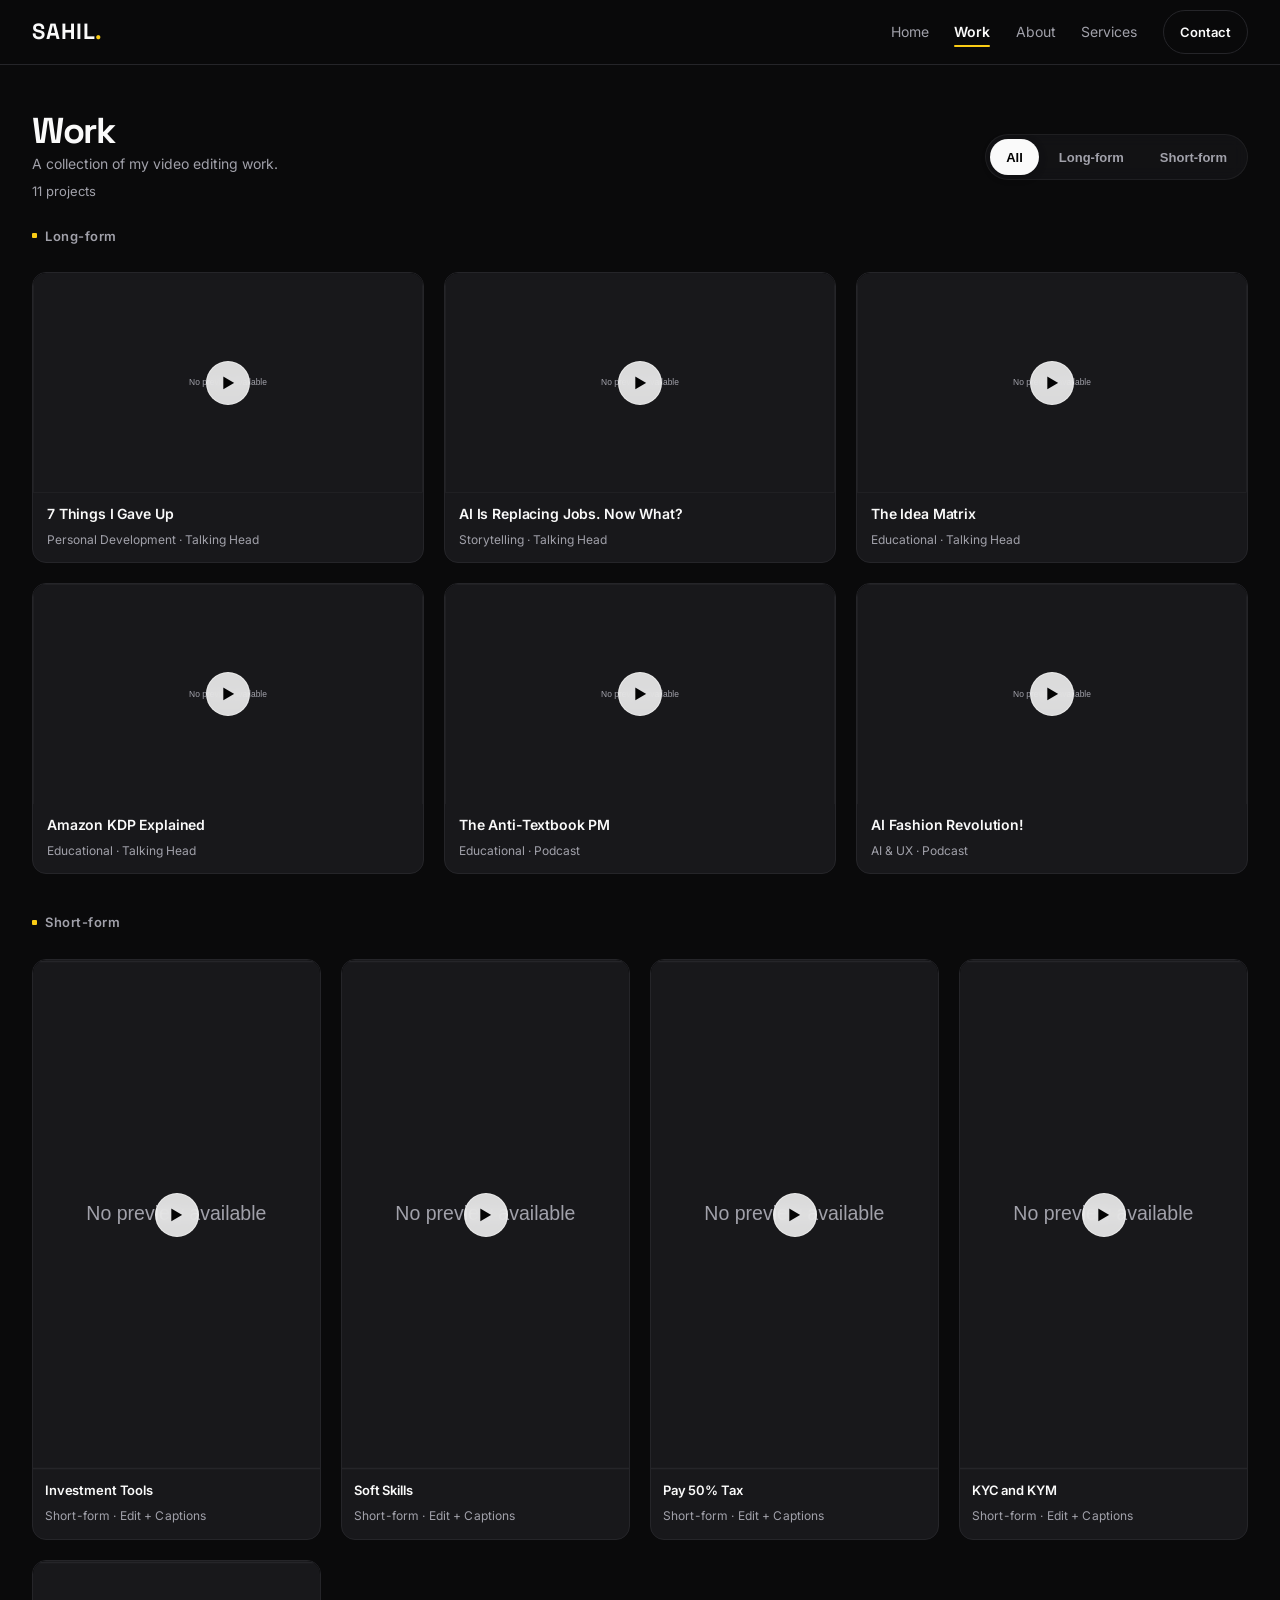
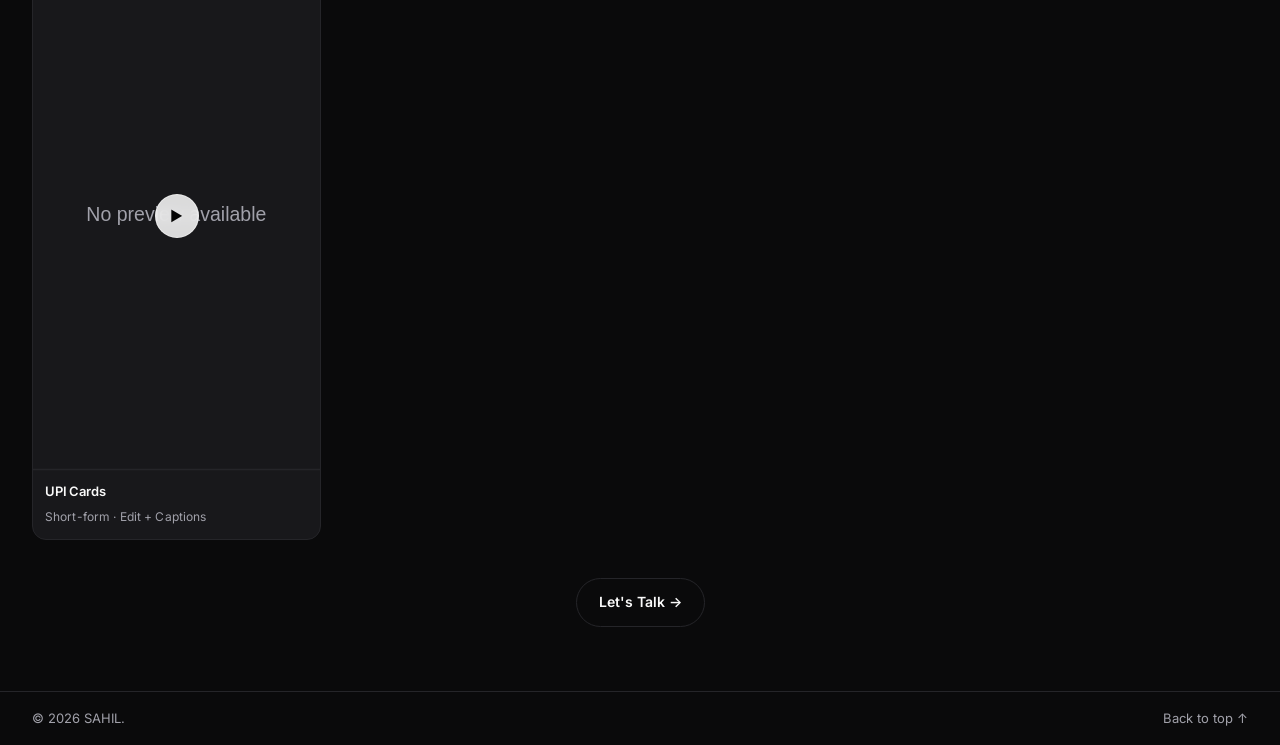
==== work.html @ b879dabd "Release portfolio V2" ====
<!DOCTYPE html>
<html lang="en">
<head>
  <meta charset="UTF-8" />
  <meta name="viewport" content="width=device-width, initial-scale=1.0" />
  <title id="pageTitle">Work — Sahil — Portfolio</title>
  <meta name="description" content="A collection of my video editing work.">
  <link href="https://fonts.googleapis.com/css2?family=Inter:wght@400;500;600;700&family=Space+Grotesk:wght@500;700&display=swap" rel="stylesheet">
  <link rel="stylesheet" href="style.css" />
  <!-- MOTION UPDATE v1 — DELETE THIS BLOCK TO REVERT (rollback-safe, optional).
       Removal: delete this block + the motion.js block before </body> + delete
       motion.css + motion.js. No other file was touched (style.css/script.js/
       config.js untouched). Disable without delete: <html data-motion="off">.
       Backup: _backups/motion-update-v1-2026-09-11-16-15-39/work.html -->
  <link rel="stylesheet" href="motion.css" />
  <script>try{document.documentElement.classList.add('motion-enabled')}catch(e){}</script>
  <!-- /MOTION UPDATE v1 -->
  <link rel="icon" href="data:image/svg+xml,%3Csvg xmlns='http://www.w3.org/2000/svg' viewBox='0 0 32 32'%3E%3Crect width='32' height='32' rx='8' fill='%23facc15'/%3E%3Ctext x='16' y='22' text-anchor='middle' font-family='sans-serif' font-weight='700' font-size='18' fill='%23000'%3ES%3C/text%3E%3C/svg%3E" />
</head>
<body>
  <div id="fileWarn" style="display:none;background:#facc15;color:#000;text-align:center;padding:10px 16px;font-size:13px;font-weight:600;position:sticky;top:0;z-index:60">
    ⚠️ Opened via file:// — YouTube embeds need HTTP. Run <code style="background:rgba(0,0,0,0.1);padding:2px 6px;border-radius:4px">python -m http.server 8000</code> and open <a href="http://localhost:8000/work.html" style="text-decoration:underline">http://localhost:8000/work.html</a>
  </div>
  <nav class="nav">
    <div class="container nav-inner">
      <a href="index.html" class="logo" id="logo">SAHIL<span>.</span></a>
      <div class="nav-links">
        <a href="index.html">Home</a>
        <a href="work.html" class="active" aria-current="page">Work</a>
        <a href="index.html#about">About</a>
        <a href="index.html#services">Services</a>
        <a href="index.html#contact" class="btn btn-sm btn-ghost">Contact</a>
      </div>
      <button class="menu-btn" id="menuBtn" aria-label="Menu">☰</button>
    </div>
    <div class="mobile-menu" id="mobileMenu">
      <a href="index.html">Home</a>
      <a href="work.html" class="active" aria-current="page">Work</a>
      <a href="index.html#about">About</a>
      <a href="index.html#services">Services</a>
      <a href="index.html#contact">Contact</a>
    </div>
  </nav>

  <main class="section container work-page" id="top">
    <div class="section-head">
      <div class="section-head-left">
        <h2>Work</h2>
        <p>A collection of my video editing work.</p>
        <p id="workCount" style="color:#a1a1aa;font-size:13px;margin-top:4px"></p>
      </div>
      <div class="work-tabs" role="tablist" aria-label="Filter projects">
        <button class="tab-btn wtab active" data-filter="all" role="tab" aria-selected="true" aria-pressed="true">All</button>
        <button class="tab-btn wtab" data-filter="long" role="tab" aria-selected="false" aria-pressed="false">Long-form</button>
        <button class="tab-btn wtab" data-filter="short" role="tab" aria-selected="false" aria-pressed="false">Short-form</button>
        <!-- V2.7: Ads/Other hidden — no projects in these buckets; empty pills hurt credibility. Re-add when real items exist. -->
      </div>
    </div>
    <div id="workSectionLong">
      <h3 class="work-subhead">Long-form</h3>
      <div class="grid grid-long" id="workGridLong"></div>
    </div>
    <div id="workSectionShort">
      <h3 class="work-subhead">Short-form</h3>
      <div class="grid grid-short" id="workGridShort"></div>
    </div>
    <div id="workEmpty" style="display:none;text-align:center;padding:40px;color:#a1a1aa"></div>
    <div class="work-cta">
      <a href="index.html#contact" class="btn btn-ghost">Let's Talk →</a>
    </div>
  </main>

  <footer class="footer">
    <div class="container footer-inner">
      <span id="footerText">© 2026 Sahil.</span>
      <span><a href="#top">Back to top ↑</a></span>
    </div>
  </footer>

  <div class="lightbox" id="lightbox" role="dialog" aria-modal="true" aria-label="Video player">
    <div class="lightbox-content" id="lightboxContent"></div>
  </div>

  <!-- Parser-blocking (no defer): grids must populate before first paint,
       otherwise the empty shell paints first and the late card insertion
       shifts the whole page (measured CLS 0.72). Order config→script kept. -->
  <script src="config.js"></script>
  <script>window.WORK_PAGE = true;</script>
  <script src="script.js"></script>
  <script src="telemetry.js" defer></script>
  <!-- MOTION UPDATE v1 — DELETE THIS BLOCK TO REVERT (rollback-safe, optional).
       Removal: delete this block + the <head> motion.css block + delete
       motion.css + motion.js. Restores base (backups in _backups/
       motion-update-v1-2026-09-11-16-15-39/). Disable: <html data-motion="off">. -->
  <script src="motion.js" defer></script>
  <!-- /MOTION UPDATE v1 -->
</body>
</html>
---- style.css ----
:root{
  --bg:#0a0a0b;
  --bg-alt:#111113;
  --bg-dark:#0f0f10;
  --card:#18181b;
  --border:#252529;
  --text:#fafafa;
  --muted:#a1a1aa;
  --accent:#facc15;
  --accent-2:#eab308;
  --radius:16px;
  --container-max:1400px;
  --page-padding:clamp(16px, 3vw, 32px);
  --section-gap:clamp(28px, 5vw, 56px);
  --grid-gap:clamp(12px, 1.8vw, 18px);
  /* V3 type tokens (presentation roles only — values reference existing scale, no visual change yet) */
  --text-display:clamp(30px, 5vw, 56px);
  --text-h2:clamp(28px, 3.8vw, 36px);
  --text-h3:16px;
  --text-body:15px;
  --text-small:14px;
  --text-meta:12.5px;
  --text-micro:11px;
  --text-eyebrow:12px;
  /* P1 spacing tokens — XS8/SM12/MD16/LG24/XL32/2XL48/3XL64 scale.
     Page/section rhythm, hero stack, work groups, card internals, form, footer.
     Container/section clamps untouched (architecture kept). */
  --space-xs:8px;
  --space-sm:12px;
  --space-md:16px;
  --space-lg:24px;
  --space-xl:32px;
  --space-2xl:48px;
  --space-3xl:64px;
}
*{margin:0;padding:0;box-sizing:border-box}
* {min-width:0}
html{scroll-behavior:smooth;scroll-padding-top:72px;overflow-x:hidden;overflow-x:clip}
@media (prefers-reduced-motion: reduce){
  html{scroll-behavior:auto}
  *, *::before, *::after{transition:none !important;animation:none !important}
}
body{
  font-family:'Inter',system-ui,sans-serif;
  background:var(--bg);
  color:var(--text);
  line-height:1.6;
  -webkit-font-smoothing:antialiased;
  overflow-x:hidden;
  overflow-x:clip;
  max-width:100vw;
}
a{color:inherit;text-decoration:none}
img{display:block;max-width:100%;height:auto}
.container{
  width:min(100%, var(--container-max));
  margin-inline:auto;
  padding-inline:var(--page-padding);
}

/* NAV */
.nav{position:sticky;top:0;z-index:50;background:rgba(10,10,11,.85);backdrop-filter:blur(12px);border-bottom:1px solid var(--border)}
.nav-inner{display:flex;align-items:center;justify-content:space-between;height:64px;gap:16px}
.logo{font-family:'Space Grotesk',sans-serif;font-weight:700;font-size:22px;letter-spacing:.04em;flex-shrink:0}
.logo span{color:var(--accent)}
.nav-links{display:flex;align-items:center;gap:clamp(14px, 2vw, 28px);font-size:14px;flex-wrap:wrap}
.nav-links a{color:var(--muted);transition:color .2s ease;white-space:nowrap}
.nav-links a:hover{color:var(--text)}
.nav-links a.active,.nav-links a[aria-current="page"],.mobile-menu a.active,.mobile-menu a[aria-current="page"]{color:var(--text);font-weight:600}
.menu-btn{display:none;background:none;border:none;color:var(--text);font-size:22px;cursor:pointer;padding:10px;line-height:1;min-width:44px;min-height:44px}
.mobile-menu{display:none;flex-direction:column;padding:12px var(--page-padding) 16px;gap:12px;border-top:1px solid var(--border);background:rgba(10,10,11,.98)}
.mobile-menu.open{display:flex}
.mobile-menu a{color:var(--muted);font-size:15px;padding:6px 0}

/* BUTTONS */
.btn{display:inline-flex;align-items:center;justify-content:center;background:var(--accent);color:#000;font-weight:600;padding:12px 22px;border-radius:999px;font-size:14px;border:none;cursor:pointer;transition:transform .18s, background .18s;white-space:nowrap;max-width:100%}
.btn:hover{background:var(--accent-2);transform:translateY(-1px)}
.btn:active{transform:translateY(0)}
.btn-ghost{background:transparent;color:var(--text);border:1px solid var(--border)}
.btn-ghost:hover{background:var(--card);color:var(--text)}
.btn-sm{padding:8px 16px;font-size:13px}
.btn-full{width:100%}

/* HERO — uses container via header.hero + inner gap */
.hero{
  display:grid;
  grid-template-columns:1.1fr .9fr;
  gap:clamp(24px, 4vw, 48px);
  padding-top:clamp(24px, 4vw, 44px);
  padding-bottom:clamp(20px, 3vw, 36px);
  align-items:center;
}
.hero h1{font-family:'Space Grotesk',sans-serif;font-size:clamp(30px, 5vw, 56px);line-height:.92;letter-spacing:-.04em;margin:14px 0;overflow-wrap:break-word}
.hero h1 span{color:var(--accent)}
.hero-desc{color:var(--muted);max-width:520px;margin-bottom:20px;font-size:clamp(14px, 1.6vw, 16px);line-height:1.6;overflow-wrap:break-word}
.hero-cta{display:flex;gap:12px;margin-bottom:24px;flex-wrap:wrap}
.hero-cta .btn{flex:0 1 auto}
.stats{display:flex;gap:clamp(16px, 3vw, 32px);border-top:1px solid var(--border);padding-top:18px;flex-wrap:wrap}
.stats strong{display:block;font-size:clamp(18px, 2.5vw, 22px);font-family:'Space Grotesk',sans-serif}
.stats span{font-size:11px;color:var(--muted);letter-spacing:.06em;text-transform:none}
.hero-card{position:relative;border-radius:20px;overflow:hidden;background:var(--card);border:1px solid var(--border);aspect-ratio:16/10;cursor:pointer;transition:border-color .2s;min-width:0}
.hero-card:hover{border-color:#2e2e32}
.hero-card img{width:100%;height:100%;object-fit:cover;display:block}
.play-btn{position:absolute;inset:0;margin:auto;width:44px;height:44px;border-radius:50%;background:var(--accent);border:none;font-size:15px;cursor:pointer;display:grid;place-items:center;transition:transform .15s ease;flex-shrink:0}
.play-btn:hover{transform:scale(1.06)}
.hero-card-label{position:absolute;bottom:12px;left:12px;right:auto;display:inline-flex;align-items:center;width:fit-content;max-width:calc(100% - 24px);background:rgba(0,0,0,.72);backdrop-filter:blur(6px);padding:6px 12px;border-radius:999px;font-size:12px;font-weight:500;white-space:nowrap;overflow:hidden;text-overflow:ellipsis;border:1px solid rgba(255,255,255,0.08)}
.hero-card-label span{overflow:hidden;text-overflow:ellipsis;white-space:nowrap;display:block;min-width:0}

/* SECTIONS — all use .container inside for consistent padding */
.section{padding-block:var(--section-gap)}
.section-alt{background:var(--bg-alt);border-top:1px solid var(--border);border-bottom:1px solid var(--border)}
.section-dark{background:var(--bg-dark);border-top:1px solid var(--border)}

/* WORK — Selected Work header: balanced left heading / right filter */
.section-head{display:flex;align-items:flex-end;justify-content:space-between;flex-wrap:wrap;gap:16px 24px;margin-bottom:28px}
.section-head-left{display:flex;flex-direction:column;gap:6px;min-width:0}
.section-head h2{font-family:'Space Grotesk',sans-serif;font-size:clamp(28px,3.8vw,36px);letter-spacing:-.04em;line-height:.95;overflow-wrap:break-word}
.section-head p{color:var(--muted);font-size:14px;line-height:1.5;max-width:520px;margin:0}
.work-tabs{display:inline-flex;align-items:center;gap:4px;background:rgba(24,24,27,.9);border:1px solid var(--border);padding:4px;border-radius:999px;flex-wrap:wrap;max-width:100%;backdrop-filter:blur(8px)}
.tab-btn{padding:9px 16px;border-radius:999px;border:none;background:transparent;color:var(--muted);font-size:13px;font-weight:600;letter-spacing:.01em;cursor:pointer;transition:background 220ms cubic-bezier(0.16,1,0.3,1), color 220ms, transform 220ms;white-space:nowrap;flex:0 0 auto;line-height:1}
.tab-btn.active{background:var(--text);color:#000;box-shadow:0 2px 10px rgba(0,0,0,.2)}
.tab-btn:hover:not(.active){color:var(--text);background:rgba(255,255,255,.06)}
.tab-btn:active{transform:scale(.98)}

/* GRID — refined rhythm: 2-col desktop for editorial breathing room */
.grid{display:grid;gap:20px;align-items:start;width:100%}
.grid-long{grid-template-columns:repeat(1, minmax(0,1fr))}
.grid-short{grid-template-columns:repeat(2, minmax(0,1fr));gap:14px}
@media(min-width:640px){
  .grid-long{grid-template-columns:repeat(2, minmax(0,1fr))}
  .grid-short{grid-template-columns:repeat(3, minmax(0,1fr))}
}
@media(min-width:1024px){
  .grid-long{grid-template-columns:repeat(2, minmax(0,1fr));gap:24px}
  .grid-short{grid-template-columns:repeat(4, minmax(0,1fr));gap:16px}
}
@media(min-width:1440px){
  .grid-long{gap:28px}
}
.grid-long .card-media{aspect-ratio:16/9}
.grid-short .card-media{aspect-ratio:9/16}
/* WORK PAGE — format sections: each format keeps its native ratio */
.work-subhead{font-size:13px;font-weight:700;letter-spacing:.14em;color:var(--muted);margin:30px 0 14px}
.work-subhead:first-of-type{margin-top:22px}
#workGridShort{grid-template-columns:repeat(2, minmax(0,1fr))}
@media(min-width:640px){
  #workGridShort{grid-template-columns:repeat(3, minmax(0,1fr))}
}
@media(min-width:1024px){
  #workGridShort{grid-template-columns:repeat(3, minmax(0,1fr));gap:20px}
}
.grid-short .card-body{padding:12px;gap:6px}
.grid-short .card-body h3{font-size:13px;line-height:1.3;min-height:unset;-webkit-line-clamp:2}
.grid-short .card-body p{font-size:11px}
.card-media{position:relative;overflow:hidden;background:#000;flex-shrink:0;aspect-ratio:16/9}
.preview-iframe{position:absolute;inset:0;width:100%;height:100%;border:none;display:block;background:#000;opacity:0;pointer-events:none;transition:opacity 220ms}
.card-media.preview-active .preview-iframe{opacity:1;pointer-events:auto}
.card-media.preview-active img{opacity:0}
@media (prefers-reduced-motion: reduce){
  .preview-iframe{transition:none}
}
/* CARD — lean, premium, strict thumbnail */
.card{background:var(--card);border:1px solid var(--border);border-radius:14px;overflow:hidden;cursor:pointer;transition:transform 220ms cubic-bezier(0.16,1,0.3,1), border-color 220ms, box-shadow 220ms;display:flex;flex-direction:column;min-width:0;width:100%}
.card:hover{transform:translateY(-4px);border-color:#2e2e32;box-shadow:0 16px 40px rgba(0,0,0,.32);will-change:transform}
.card:focus-visible{outline:2px solid var(--accent);outline-offset:2px}
.card-media img{width:100%;height:100%;object-fit:cover;aspect-ratio:16/9;transition:transform 380ms cubic-bezier(0.16,1,0.3,1), opacity 200ms;display:block;background:#0f0f10}
.card:hover .card-media img{transform:scale(1.03)}
.card:active{transform:translateY(-1px)}
/* CATEGORY BADGE — single system (P2.4 natural: stored Title Case verbatim, never capitalize free text — acronym-safe) */
.badge{position:absolute;top:12px;left:12px;display:inline-flex;align-items:center;height:22px;padding:0 10px;background:rgba(0,0,0,.68);backdrop-filter:blur(8px);-webkit-backdrop-filter:blur(8px);border-radius:999px;font-size:10px;letter-spacing:.09em;text-transform:none;font-weight:700;line-height:1;max-width:68%;white-space:nowrap;overflow:hidden;text-overflow:ellipsis;border:1px solid rgba(255,255,255,.08);color:#fff}
/* P0 badge redundancy: Short badge duplicates SHORT-FORM section/tabs — hide in short grids only; keep Talking Head (category adds scan value) */
.grid-short .badge,#workGridShort .badge{display:none}
/* PLAY BUTTON — P0 minimal: 44px, centered, subtle hover scale only, no glow */
.play-badge{position:absolute;inset:0;margin:auto;width:44px;height:44px;background:rgba(255,255,255,.92);color:#000;border-radius:50%;display:grid;place-items:center;font-size:14px;opacity:0;transform:scale(1);transition:transform .15s ease, opacity .15s ease;pointer-events:none;backdrop-filter:blur(6px);-webkit-backdrop-filter:blur(6px);border:1px solid rgba(255,255,255,.9)}
.card:hover .play-badge{transform:scale(1.06)}
.card[data-youtube-id] .play-badge,.card[data-youtube-url] .play-badge{opacity:1}
.card[data-youtube-id]:hover .play-badge,.card[data-youtube-url]:hover .play-badge{transform:scale(1.06)}
/* CARD BODY — compact, intentional, unified */
.card-body{padding:16px;flex:0 0 auto;display:flex;flex-direction:column;gap:8px;min-width:0}
.card-body h3{font-size:14.5px;font-weight:600;line-height:1.3;margin:0;display:-webkit-box;-webkit-line-clamp:2;-webkit-box-orient:vertical;overflow:hidden;min-height:unset;overflow-wrap:break-word;letter-spacing:-.01em}
.card-body p{font-size:12.5px;color:var(--muted);white-space:nowrap;overflow:hidden;text-overflow:ellipsis;line-height:1.4;letter-spacing:.01em;margin:0}

/* ABOUT */
.about-grid{display:grid;grid-template-columns:minmax(0, 420px) 1fr;gap:clamp(24px, 4vw, 48px);align-items:center}
.about-img{border-radius:20px;overflow:hidden;border:1px solid var(--border);aspect-ratio:4/5;background:#000;min-width:0}
.about-img img{width:100%;height:100%;object-fit:cover;display:block}
.about-text h2{font-family:'Space Grotesk',sans-serif;font-size:clamp(26px, 3.5vw, 36px);line-height:1.05;letter-spacing:-.03em;margin:12px 0 14px;overflow-wrap:break-word}
.about-text p{color:var(--muted);margin-bottom:12px;font-size:15px;overflow-wrap:break-word}
.checklist{list-style:none;display:flex;flex-direction:column;gap:8px;margin:14px 0;font-size:14px}
.checklist li{color:var(--text);overflow-wrap:break-word}
.tools{display:flex;flex-wrap:wrap;gap:8px;margin-top:16px}
.tools span{background:var(--card);border:1px solid var(--border);padding:6px 12px;border-radius:999px;font-size:12px;color:var(--muted);white-space:nowrap}

/* SERVICES */
.services-grid{display:grid;grid-template-columns:repeat(auto-fit, minmax(min(100%, 300px), 1fr));gap:var(--grid-gap);margin-top:20px}
.service-card{background:var(--card);border:1px solid var(--border);border-radius:var(--radius);padding:clamp(18px, 2.5vw, 22px);display:flex;flex-direction:column;transition:border-color .2s, transform .2s;min-width:0}
.service-card:hover{border-color:#2e2e32;transform:translateY(-2px)}
.service-card .icon{font-size:26px;margin-bottom:10px;line-height:1;color:var(--text)}
.service-card .icon svg{width:24px;height:24px;display:block;stroke:currentColor;fill:none;stroke-width:1.5;stroke-linecap:round;stroke-linejoin:round}
.contact-links a{display:inline-flex;align-items:center;gap:8px}
.contact-links a svg{width:16px;height:16px;stroke:currentColor;fill:none;stroke-width:1.5;flex-shrink:0}
.service-card h3{font-size:16px;margin-bottom:6px;overflow-wrap:break-word}
.service-card p{color:var(--muted);font-size:14px;margin-bottom:12px;flex:1;overflow-wrap:break-word}
.price{font-size:13px;font-weight:600;color:var(--accent)}

/* CONTACT */
.contact-grid{display:grid;grid-template-columns:1fr 1fr;gap:clamp(24px, 4vw, 48px);align-items:start}
.contact-grid h2{font-family:'Space Grotesk',sans-serif;font-size:clamp(28px, 4vw, 42px);line-height:.9;letter-spacing:-.04em;margin-bottom:12px;overflow-wrap:break-word}
.contact-grid p{color:var(--muted);font-size:15px;overflow-wrap:break-word}
.contact-links{margin-top:18px;display:flex;flex-direction:column;gap:10px}
.contact-links a{color:var(--text);text-decoration:underline;text-underline-offset:4px;text-decoration-color:var(--border);word-break:break-all;overflow-wrap:break-word}
.contact-form{background:var(--card);border:1px solid var(--border);border-radius:var(--radius);padding:clamp(16px, 2.5vw, 20px);display:flex;flex-direction:column;gap:12px;min-width:0;width:100%}
.contact-form input,.contact-form select,.contact-form textarea{background:var(--bg);border:1px solid var(--border);color:var(--text);padding:12px 14px;border-radius:10px;font-family:inherit;font-size:14px;outline:none;width:100%;max-width:100%;min-width:0}
.contact-form input:focus,.contact-form select:focus,.contact-form textarea:focus{border-color:var(--accent)}
.form-note{font-size:13px;color:var(--accent);min-height:18px;word-break:break-word}

/* FOOTER */
.footer{border-top:1px solid var(--border);padding:18px 0;color:var(--muted);font-size:13px}
.footer-inner{display:flex;justify-content:space-between;gap:12px;flex-wrap:wrap;align-items:center}
.footer-inner span{overflow-wrap:break-word}

/* LIGHTBOX — cinematic, responsive, no overflow */
.lightbox{position:fixed;inset:0;background:rgba(0,0,0,.88);backdrop-filter:blur(12px);display:none;align-items:center;justify-content:center;z-index:100;padding:var(--page-padding);opacity:0;transition:opacity 200ms ease}
.lightbox.open{display:flex;opacity:1;animation:lightboxFade 220ms ease}
@keyframes lightboxFade{from{opacity:0}to{opacity:1}}
.lightbox-content{width:min(960px, calc(100vw - 2*var(--page-padding)));aspect-ratio:16/9;background:#000;border-radius:16px;overflow:hidden;position:relative;display:flex;align-items:center;justify-content:center;max-height:min(85vh, 720px);max-width:100%;transform:scale(0.96);opacity:0;transition:transform 280ms cubic-bezier(0.16,1,0.3,1), opacity 220ms ease;box-shadow:0 24px 64px rgba(0,0,0,0.6), 0 0 0 1px rgba(255,255,255,0.06)}
.lightbox.open .lightbox-content{transform:scale(1);opacity:1}
.lightbox-content.short{aspect-ratio:9/16;max-width:min(380px, calc(100vw - 2*var(--page-padding)));width:min(380px, 90vw);max-height:85vh}
.lightbox-content.short iframe,.lightbox-content.short img{object-fit:cover}
.lightbox-content iframe,.lightbox-content img{width:100%;height:100%;border:none;object-fit:contain;display:block}
.lightbox-close{position:absolute;top:12px;right:12px;width:44px;height:44px;border-radius:50%;background:rgba(255,255,255,.12);border:1px solid rgba(255,255,255,.2);color:#fff;font-size:18px;cursor:pointer;z-index:2;display:grid;place-items:center;flex-shrink:0;transition:background 150ms, transform 150ms}
.lightbox-close:hover{background:rgba(255,255,255,.2);transform:scale(1.05)}
.lightbox-close:active{transform:scale(0.95)}

/* RESPONSIVE — minimal, fluid-first */
@media(max-width:1024px){
  .about-grid{grid-template-columns:360px 1fr;gap:32px}
}
@media(max-width:900px){
  .hero-card-label{font-size:11px;padding:5px 10px}
}
@media(max-width:768px){
  .hero{grid-template-columns:1fr;gap:24px;padding-top:20px;padding-bottom:20px}
  .hero-text{order:1}
  .hero-media{order:2}
  .hero h1{font-size:clamp(30px, 8vw, 38px)}
  .stats{gap:20px}
  .about-grid{grid-template-columns:1fr;gap:24px}
  .about-grid>*{min-width:0;max-width:none;grid-column:auto}
  .about-img{aspect-ratio:16/10;max-height:380px;width:100%;max-width:none;min-width:0}
  .about-text{width:100%;max-width:none;min-width:0}
  .contact-grid{grid-template-columns:1fr}
  .services-grid{grid-template-columns:1fr}
}
@media(max-width:640px){
  .nav-links{display:none}
  .menu-btn{display:block}
  .hero-cta{flex-direction:column;align-items:stretch}
  .hero-cta .btn{width:100%;justify-content:center}
}
@media(max-width:480px){
  .hero h1{font-size:28px}
  .hero-desc{font-size:14px}
  .stats{flex-direction:column;gap:12px}
  .stats div{display:flex;gap:10px;align-items:center}
  .stats strong{font-size:18px}
  .card-body h3{font-size:14px;min-height:auto}
  .contact-grid h2{font-size:28px}
  .lightbox{padding:12px}
  .lightbox-close{top:8px;right:8px;width:44px;height:44px;font-size:16px}
  .tab-btn{padding:8px 14px;font-size:12px}
  .section-head{flex-direction:column;align-items:flex-start}
}

/* Reduced motion — respect user preference */
@media (prefers-reduced-motion: reduce){
  .lightbox, .lightbox-content, .card, .card-media img, .play-badge, .btn{transition:none !important;animation:none !important}
}
@media (prefers-reduced-motion: no-preference){
  .card{animation:fadeIn .4s ease-out}
  @keyframes fadeIn{from{opacity:0;transform:translateY(8px)}to{opacity:1;transform:translateY(0)}}
}

/* P1 visual-refinement (Work page + header) — rhythm, cards, filters.
   Overrides only; no data-model, copy, ratio, or layout re-architecture. */
/* 1+2. Work header composition + vertical rhythm (section >> card spacing) */
.work-page{padding-top:clamp(40px, 5vw, 72px)}
.work-page .section-head{margin-bottom:clamp(32px, 4vw, 52px);gap:12px 24px}
.work-page .section-head-left{gap:4px}
#workCount{margin-top:2px}
#workSectionShort{margin-top:clamp(40px, 4.5vw, 56px)}
.work-subhead{margin:0 0 20px}
.work-subhead:first-of-type{margin-top:0}
.work-cta{margin-top:clamp(48px, 6vw, 72px);text-align:center}
/* 3. Cards: thumbnail-dominant, subtle hover, premium play (no glow) */
.card-body{padding:12px 14px;gap:4px}
.card:hover{transform:translateY(-3px)}
.card:hover .card-media img{transform:scale(1.025)}
.play-badge{width:44px;height:44px;font-size:14px}
.card[data-youtube-id]:hover .play-badge,.card[data-youtube-url]:hover .play-badge{transform:scale(1.06)}
.tab-btn:focus-visible{outline:2px solid var(--accent);outline-offset:2px}
/* V3 focus language — same yellow ring everywhere, no layout change */
.nav-links a:focus-visible,.mobile-menu a:focus-visible,.btn:focus-visible,.menu-btn:focus-visible,.play-btn:focus-visible,.contact-form input:focus-visible,.contact-form select:focus-visible,.contact-form textarea:focus-visible,.footer a:focus-visible,.lightbox-close:focus-visible{outline:2px solid var(--accent);outline-offset:2px}
.contact-form label{display:block;font-size:12px;font-weight:600;letter-spacing:.04em;color:var(--muted);margin-bottom:-6px}
.form-error{font-size:12.5px;color:#f87171;min-height:16px;margin:0}
.contact-form input[aria-invalid="true"],.contact-form select[aria-invalid="true"],.contact-form textarea[aria-invalid="true"]{border-color:#f87171}
/* 4+5. Shorts: native 9:16 kept; tighter metadata so page doesn't bloat */
.grid-short .card-body{padding:10px 12px;gap:3px}
/* 4. Filters usable on 390px: single-row scrollable pills, no page overflow */
@media(max-width:640px){
  .work-tabs{flex-wrap:nowrap;overflow-x:auto;max-width:100%;scrollbar-width:none;-webkit-overflow-scrolling:touch}
  .work-tabs::-webkit-scrollbar{display:none}
  .work-page .section-head{flex-direction:column;align-items:stretch}
  .work-page .work-tabs{align-self:flex-start;max-width:100%}
}
@media(max-width:480px){
  .play-badge{width:44px;height:44px;font-size:14px}
}

/* P2.1–P2.3 visual-language pass — header lock, intro/filter hierarchy, casing.
   Presentation layer only; no copy, data-model, ratio, or player changes. */
/* P2.1 header lock: Contact button keeps black text on yellow (beats .nav-links a) */
.nav-links a.btn{color:#000}
.nav-links a.btn:hover{color:#000}
/* P2.2 intro/filter hierarchy: title/sub/count left, filters vertically centered right */
.work-page .section-head{align-items:center}
/* P2.2 stacked mobile keeps left-aligned stretch (overrides center above at ≤640px) */
@media(max-width:640px){
  .work-page .section-head{align-items:stretch}
}
/* P2.4 case/text presentation (CSS only, stored values untouched):
   All presentation defaults natural (none) — stored Title Case renders verbatim;
   never capitalize free text (acronym-safe: AI/YouTube/KDP/DaVinci);
   explicit Uppercase still available via JS resolveTextCase + editor dropdowns.
   Badges (Talking Head/Short), subheads (Long-form/Short-form), eyebrows (About Me),
   stats, nav/buttons/filters/footer/metadata stay natural */
.eyebrow{text-transform:none}
.work-subhead{text-transform:none}
/* P2.4 explicit natural guard — casing only, no layout/typography changes */
.nav-links a,.mobile-menu a,.btn,.tab-btn,.footer,.footer a,.hero-card-label,.card-body p{text-transform:none}
/* P2.2 tappable pills: 36px target without visual bloat; focus ring kept above */
.tab-btn{min-height:36px;display:inline-flex;align-items:center;justify-content:center}

/* P2.4 Typography System — one deliberate hierarchy (presentation only).
   Hero H1 remains strongest. All section H2 share one definition.
   Eyebrow defined once (small/tracked/secondary). Stored values untouched;
   casing stays natural via .eyebrow/.work-subhead none + JS resolver. */
.hero h1{font-weight:700}
.section-head h2,
.about-text h2,
#servicesTitle,
.contact-grid h2,
.work-page .section-head h2{font-family:'Space Grotesk',sans-serif;font-weight:700;font-size:clamp(28px,3.8vw,36px);line-height:1;letter-spacing:-.04em;color:var(--text);overflow-wrap:break-word}
.section-head h2{margin:0}
.about-text h2{margin:0 0 14px}
#servicesTitle{margin:0 0 6px}
.contact-grid h2{margin:0 0 12px}
.eyebrow{font-family:'Inter',system-ui,sans-serif;font-size:12px;font-weight:700;letter-spacing:.14em;line-height:1.4;color:var(--muted);margin:0 0 10px;text-transform:none}
#heroTagline{margin:0 0 10px}
.about-text .eyebrow{margin:0 0 10px}
@media(max-width:480px){
  .section-head h2,.about-text h2,#servicesTitle,.contact-grid h2{font-size:28px;line-height:1.05}
}

/* P1 TYPOGRAPHY + SPACING SYSTEM (CSS-first, tokens, hierarchy-neutral).
   Scope only: spacing scale, type lock, grid consistency, form normalization.
   Locks kept: native ratios 16/9 + 9/16, sticky Home-first nav, casing natural,
   quality API + hero offsets, badge/play/filter treatments, hero H1 size,
   color palette, copy/IDs/URLs/thumbnails/player logic — all untouched.
   No animations, gradients, glow, shadows, sections, SEO, or extra a11y. */

/* 1. PAGE/SECTION RHYTHM — same values expressed via tokens (clamps kept) */
.nav-inner{gap:var(--space-md)}
.mobile-menu{padding:var(--space-sm) var(--page-padding) var(--space-md);gap:var(--space-sm)}
.btn{padding:var(--space-sm) 22px}
.btn-sm{padding:var(--space-xs) var(--space-md)}
.hero{gap:clamp(var(--space-lg), 4vw, var(--space-2xl))}
.hero h1{margin:var(--space-sm) 0}
.hero-desc{font-size:clamp(14px, 1.6vw, 15px);margin-bottom:var(--space-md)}
.hero-cta{gap:var(--space-sm);margin-bottom:var(--space-lg)}
.stats{gap:clamp(var(--space-md), 3vw, var(--space-xl));padding-top:var(--space-md)}
.section-head{gap:var(--space-md) var(--space-lg);margin-bottom:var(--space-lg)}
.about-grid{gap:clamp(var(--space-lg), 4vw, var(--space-2xl))}
.about-text p{margin-bottom:var(--space-sm)}
.checklist{gap:var(--space-xs);margin:var(--space-sm) 0}
.tools{gap:var(--space-xs);margin-top:var(--space-md)}
.tools span{padding:6px var(--space-sm)}
.services-grid{margin-top:var(--space-md)}
.service-card p{margin-bottom:var(--space-sm)}
.contact-grid{gap:clamp(var(--space-lg), 4vw, var(--space-2xl))}
.contact-links{margin-top:var(--space-md);gap:var(--space-xs)}
.contact-form{gap:var(--space-sm)}
.footer{padding:var(--space-md) 0}
.footer-inner{gap:var(--space-sm)}

/* 1b. WORK intro→filters→groups→CTA rhythm (tokens, hierarchy: section >> label >> cards) */
.work-page .section-head{margin-bottom:clamp(var(--space-xl), 4vw, 52px)}
.work-subhead{font-size:var(--text-eyebrow);margin:0 0 var(--space-lg)}
.work-cta{margin-top:clamp(var(--space-2xl), 6vw, 72px)}

/* 2. TYPE HIERARCHY LOCK — Display H1 dominant untouched; one canonical H2 max 36px;
      H3 14-16/600; body 14-15; meta 12-12.5; micro 10-11; eyebrow 12/700/.14em.
      No mass-bolding, no size inflation. Hero H1 font-size never overridden here. */
.section-head h2,
.about-text h2,
#servicesTitle,
.contact-grid h2,
.work-page .section-head h2{font-size:var(--text-h2)}
.about-text h2{margin:0 0 var(--space-sm)}
.contact-grid h2{margin:0 0 var(--space-sm)}
.eyebrow,
#heroTagline,
.about-text .eyebrow{margin:0 0 var(--space-xs)}
.card-body p{font-size:var(--text-meta)}
.grid-short .card-body p{font-size:var(--text-micro)}
.grid-short .card-body h3{font-size:14px}
.service-card h3{font-weight:600}

/* 3. GRID CONSISTENCY — Shorts 3 cols Home + Work (fix home 4-col outlier);
      Long 2 cols; mobile single column; filters inline desktop → scroll mobile (locked, untouched). */
.grid{gap:var(--space-md)}
.grid-long{grid-template-columns:repeat(1, minmax(0,1fr))}
.grid-short{grid-template-columns:repeat(1, minmax(0,1fr));gap:var(--space-sm)}
#workGridShort{grid-template-columns:repeat(1, minmax(0,1fr))}
@media(min-width:640px){
  .grid-long{grid-template-columns:repeat(2, minmax(0,1fr))}
  .grid-short{grid-template-columns:repeat(3, minmax(0,1fr))}
  #workGridShort{grid-template-columns:repeat(3, minmax(0,1fr))}
}
@media(min-width:1024px){
  .grid-long{grid-template-columns:repeat(2, minmax(0,1fr));gap:var(--space-lg)}
  .grid-short{grid-template-columns:repeat(3, minmax(0,1fr));gap:var(--space-md)}
  #workGridShort{grid-template-columns:repeat(3, minmax(0,1fr));gap:var(--space-md)}
}
@media(min-width:1440px){
  .grid-long{gap:var(--space-xl)}
}

/* 4. COMPONENT NORMALIZATION — one form family (44px, same border/radius/focus, consistent arrow);
      card internals consistent (long vs short distinction kept tight); badge/play/filter untouched. */
.contact-form input,
.contact-form select,
.contact-form textarea{min-height:44px;background:var(--bg);border:1px solid var(--border);border-radius:10px;padding:var(--space-sm) 14px;font-family:inherit;font-size:14px}
.contact-form select{appearance:none;-webkit-appearance:none;background-image:url("data:image/svg+xml,%3Csvg xmlns='http://www.w3.org/2000/svg' width='12' height='8' viewBox='0 0 12 8'%3E%3Cpath d='M1 1l5 5 5-5' stroke='%23a1a1aa' stroke-width='1.5' fill='none' stroke-linecap='round' stroke-linejoin='round'/%3E%3C/svg%3E");background-repeat:no-repeat;background-position:right 14px center;background-size:12px 8px;padding-right:36px;cursor:pointer}
.contact-form select::-ms-expand{display:none}
.contact-form textarea{resize:vertical}
.contact-form .btn{min-height:44px}
.card-body{padding:var(--space-sm) 14px;gap:4px}
.grid-short .card-body{padding:10px var(--space-sm);gap:3px}

/* P1 responsive tokens — same values via scale (no layout re-architecture) */
@media(max-width:1024px){
  .about-grid{gap:var(--space-xl)}
}
@media(max-width:768px){
  .about-grid{gap:var(--space-lg)}
}
@media(max-width:480px){
  .stats{gap:var(--space-sm)}
  .lightbox{padding:var(--space-sm)}
}

/* P2.5-composition B1 spacing tokens — aliases to P1 --space-* scale.
   Task shorthand (--sp-xs 8 … --3xl 64) expanded to --sp-* namespace to avoid
   collisions with bare --sm/--md. Tokens only, no selectors, no visual change. */
:root{
  --sp-xs:8px;
  --sp-sm:12px;
  --sp-md:16px;
  --sp-lg:24px;
  --sp-xl:32px;
  --sp-2xl:48px;
  --sp-3xl:64px;
}

/* P2.5-composition B2 global rhythm — Header64 locked via existing .nav-inner
   (untouched). Hero top 32-40. Work total gap 48 (hero-bottom 24 [B3] + #work
   top 24 = 48, the single value inside both B2 Work 48-56 and B3 stats→next
   40-48). Uses tokens + existing --section-gap architecture (no global
   .section change). No design.js file present in repo (grep 2026-09-11: only
   CONTENT.design.textCase in script.js) — nothing to preserve/port.
   About 56-64 / Services 56-64 / Contact 56-64 / Footer 48 deferred to B7-B14
   per stop-before-About/Services/Contact + contact-balance-defer-to-B9. */
.hero{padding-top:clamp(32px, 4vw, 40px)}
#work{padding-top:var(--sp-lg)}
.work-page{padding-top:clamp(var(--sp-2xl), 5vw, 56px)}

/* P2.5-composition B3 hero stack — H1 size clamp(30px,5vw,56px) ls -.04em
   untouched (no font-size/letter-spacing here). CTA destinations untouched
   (CSS only). Offsets preserved (config.js offset eyebrow 16/title -4: script.js
   applies relative top; this block uses margins/padding only, never top/transform). */
.hero h1{margin-top:12px;margin-bottom:14px}
.hero-desc{margin-bottom:18px}
.hero-cta{margin-bottom:clamp(var(--sp-lg), 3vw, var(--sp-xl))}
.hero{padding-bottom:var(--sp-lg)}

/* P2.5-composition B4 work header — compact title→sub 4-6 → filters 16-20 →
   cards 24-28. Scoped to #work/.work-page only (custom-section .section-head
   untouched). No filter redesign: .tab-btn pills, 36px min-height, mobile
   scroll (.work-tabs nowrap + overflow-x) untouched — no box changes here. */
#work .section-head-left{gap:6px}
.work-page .section-head-left{gap:4px}
#work .section-head{gap:16px 24px}
.work-page .section-head{gap:16px 24px}
#work .section-head{margin-bottom:var(--sp-lg)}
.work-page .section-head{margin-bottom:clamp(var(--sp-lg), 3vw, 28px)}

/* P2.5-composition B5 card density — thumbnail hero (16/9 long + 9/16 short
   ratios untouched), badge quiet secondary (untouched), play 44px centered
   white no-glow hover 1.06 only (untouched — no .badge/.play-badge rules here).
   Only card-body padding/gap + title/meta line-height/tracking. Title stays
   strongest (14.5px/600 kept), meta lowest (size/color kept). */
.card-body{padding:var(--sp-sm) 14px;gap:4px}
.card-body h3{line-height:1.35;letter-spacing:-.01em}
.card-body p{line-height:1.4;letter-spacing:.01em}
.grid-short .card-body{padding:10px var(--sp-sm);gap:3px}

/* P2.5-composition B6 work CTA — compress isolated whitespace around View All
   Work, center naturally, wording/destination work.html untouched (CSS only, no
   HTML). Home CTA uses inline margin-top:28px so !important is required to beat
   inline under append-only style.css constraint (scoped to #work wrapper only).
   Container-to-content: cards→CTA 24 + existing section-bottom kept.
   Work-page .work-cta (Let's Talk → #contact, contact funnel) deliberately
   untouched — keep current funnel + stop-before-Contact. */
#work > div:last-child{margin-top:var(--sp-lg) !important;text-align:center}

/* P2.6–P2.11 Work-page visual calming — reduction, CSS-only.
   Scope: Work page rhythm/labels/badges/play/card-footer/filters/tracking/mobile.
   Locks kept: native ratios 16/9 + 9/16, sticky Home-first nav, honest empty states,
   quality API + hero offsets, P1 tokens, real data 4 long + 3 short, copy/titles/
   badges text/metadata/IDs/URLs/thumbnails/player/filter logic/palette untouched.
   No new sections/effects/animations/SEO. No HTML/JS changes. */

/* P2.6 RHYTHM — section gaps clearly larger than card gaps.
   Header→LONG label kept 24-28 (existing .work-page .section-head margin-bottom);
   label→grid 16 (was 24); SHORT section 48-64 (was 40-56); CTA 40-48 (was 48-72);
   footer pad-bottom 48-64 (was 28-56 via --section-gap). Tokens via --sp-*. */
.work-page .work-subhead{margin:0 0 16px}
#workSectionShort{margin-top:clamp(48px, 5vw, 64px)}
.work-page .work-cta{margin-top:clamp(40px, 5vw, 48px)}
.work-page{padding-bottom:clamp(48px, 5vw, 64px)}
/* Long-form grid gaps 16-20 (was 24 @1024, 32 @1440). Base 16 kept. */
@media(min-width:1024px){
  .grid-long,#workGridLong{gap:20px}
  #workGridShort{gap:16px}
}
@media(min-width:1440px){
  .grid-long,#workGridLong{gap:20px}
}

/* P2.7 LABELS — quiet editorial markers. Title Case via existing none (stored
   verbatim, acronym-safe). 13px/600/.05em/muted. No boxed treatment. */
.work-page .work-subhead{font-size:13px;font-weight:600;letter-spacing:.05em;color:var(--muted);background:none;border:none;padding:0;text-transform:none}

/* P2.7 BADGES — smaller + quieter, all kept present. 21px height (was 22),
   9px padding (was 10), 10px/600 (was 10/700), tracking .03em (was .09em),
   opacity .92 (was 1), dark translucent bg kept, never yellow/glow/white bg. */
.grid-short .badge,#workGridShort .badge{display:inline-flex}
.badge{height:21px;padding:0 9px;font-size:10px;font-weight:600;letter-spacing:.03em;opacity:.92;background:rgba(0,0,0,.68);border:1px solid rgba(255,255,255,.08);box-shadow:none;text-shadow:none;color:#fff}
/* P2.9 PURPLE Quick disclaimer: baked into YouTube thumbnail image
   (img.youtube.com/vi/V2126FNQ5zo/hqdefault.jpg, top-right of card 2) — no DOM
   node (grep + bodyText scan 0 hits). DO NOT TOUCH per spec. No rule here. */

/* P2.7 PLAY — 44px centered white kept; opacity .92 (was 1) → 1 hover;
   scale 1.05 hover (was 1.06). No shadow/glow additions. */
.play-badge{box-shadow:none;width:44px;height:44px}
.card[data-youtube-id] .play-badge,.card[data-youtube-url] .play-badge{opacity:.92}
.card:hover .play-badge{transform:scale(1.05)}
.card[data-youtube-id]:hover .play-badge,.card[data-youtube-url]:hover .play-badge{opacity:1;transform:scale(1.05)}

/* P2.9 CARD FOOTER — title 14.5px/600 strongest kept; meta 12px (was 12.5px)
   muted kept; padding 12px 14px + gap 4px (≈ title margin-bottom 4px) kept;
   meta line-height 1.4 kept. No height growth. Shorts internals untouched. */
.card-body{padding:12px 14px;gap:4px}
.card-body p{font-size:12px;color:var(--muted);line-height:1.4}

/* P2.10 FILTERS — pill system + active white/black kept; container contrast
   slightly reduced (bg .9 → .6, border var(--border) → white .06) so it reads
   as control not heading. Mobile horizontal-scroll kept (existing ≤640px). */
.work-tabs{background:rgba(24,24,27,.6);border-color:rgba(255,255,255,.06)}
.tab-btn.active{background:var(--text);color:#000}

/* P2.8 TRACKING CLEANUP — remove only excessive tracking, nothing else.
   Nav links already normal (no letter-spacing). Body/meta .01em kept normal.
   Logo .04em / stats .06em / form-label .04em kept (within .02-.06, not
   excessive). Eyebrow .14em → .05em. Work-subhead/badge fixed above. */
.eyebrow{letter-spacing:.05em}

/* P2.11 MOBILE 390/360 — single columns kept (base 1-col); portrait Shorts
   capped via width (ratio 9/16 untouched, no crop, object-fit untouched);
   filter scroll + sticky header kept; CTA/footer via rhythm clamps above. */
@media(max-width:640px){
  .work-tabs{flex-wrap:nowrap;overflow-x:auto;max-width:100%}
}

/* ============================================================
   V2 VISUAL IMPROVEMENT — composition refinement, not redesign.
   Batch order V2.1 → V2.7. Overrides only; architecture locked:
   64px header, hero H1 size clamp, 16:9/9:16, 44px play, filter
   behavior/scroll, YouTube IDs/playback/lightbox, hero offsets,
   config arch, section structure, 4 services, dark/yellow kept.
   YELLOW = ATTENTION/ACTION only (L1 fill / L2+L3 ghost).
   ============================================================ */

/* V2.1 HIERARCHY + YELLOW SYSTEM */
/* L3 header Contact = ghost/neutral. Beats .nav-links a.btn{#000}
   (P2.1 lock) with higher specificity; wording untouched. */
.nav-links a.btn-ghost,
.nav-links a.btn-header-contact,
.nav-links a.btn.btn-ghost,
.nav-links a.btn.btn-header-contact{color:var(--text);background:transparent;border:1px solid var(--border)}
.nav-links a.btn-ghost:hover,
.nav-links a.btn-header-contact:hover,
.nav-links a.btn.btn-ghost:hover{background:var(--card);color:var(--text);transform:none}
/* 44px touch target kept (btn-sm visual padding kept, target via min-height) */
.btn-header-contact{min-height:44px;display:inline-flex;align-items:center;justify-content:center}
.btn{min-height:44px;letter-spacing:0}
.tab-btn{min-height:36px;letter-spacing:0}
/* L1 stays yellow fill only: hero My Work + Send Message. No new yellow. */
.hero-cta .btn:first-child{background:var(--accent);color:#000}
.contact-form button[type="submit"].btn{background:var(--accent);color:#000;width:100%}
/* L2 ghost: Let's Talk + View All Work + work-page CTA. No size change. */
.hero-cta .btn-ghost,
#work > div:last-child .btn-ghost,
.work-page .work-cta .btn-ghost{background:transparent;color:var(--text);border:1px solid var(--border)}
.hero-cta .btn-ghost:hover,
#work > div:last-child .btn-ghost:hover,
.work-page .work-cta .btn-ghost:hover{background:var(--card);color:var(--text)}

/* V2.1 HERO — structure kept; tight H1, weight contrast, H1→para 14px */
.hero h1{line-height:.95;letter-spacing:-.035em;font-weight:700;margin-top:12px;margin-bottom:14px}
.hero-desc{letter-spacing:0;margin-bottom:18px}
/* V2.1 HERO CTA — separation slightly up (12→16), no size increase */
.hero-cta{gap:16px;margin-bottom:24px}

/* V2.1 STATS — evidence, not chips: 22/11, stack gap 5, group 24-32, no yellow/card */
.stats{gap:24px 32px}
.stats > div{display:flex;flex-direction:column;gap:5px}
.stats strong{font-size:22px;line-height:1.1;letter-spacing:-.01em;color:var(--text)}
.stats span{font-size:11px;letter-spacing:.04em;color:var(--muted)}

/* V2.6 TRACKING (spec 26) — H1/H2 -.035, H3 -.01, Body 0, Meta .01 kept,
   Eyebrow/Section .08, Badge .02, Buttons 0 */
.section-head h2,.about-text h2,#servicesTitle,.contact-grid h2,
.work-page .section-head h2{letter-spacing:-.035em}
.card-body h3,.service-card h3{letter-spacing:-.01em}
.hero-desc,.about-text p,.service-card p,.contact-grid p{letter-spacing:0}
.eyebrow,#heroTagline,.about-text .eyebrow{letter-spacing:.08em}
.work-page .work-subhead,.work-subhead{letter-spacing:.08em}
.badge{letter-spacing:.02em}
.btn,.tab-btn{letter-spacing:0}

/* V2.2 RHYTHM (spec 27-30) — Hero 12/14/18/24, sections 40-56, footer 40-48 */
#heroTagline{margin:0 0 12px}
.hero h1{margin-top:12px;margin-bottom:14px}
.hero-desc{margin-bottom:18px}
.hero-cta{margin-bottom:24px}
/* Hero→Work ≈40 (20+20, was 24+24=48) */
.hero{padding-bottom:20px}
#work{padding-top:20px;padding-bottom:24px}
#work .section-head{margin-bottom:24px}
/* Work→About 48-56 (24+24=48) */
#about{padding-top:24px;padding-bottom:24px}
/* About internal 12/16/14 */
.about-text .eyebrow{margin:0 0 12px}
.about-text h2{margin:0 0 16px}
.about-text p{margin-bottom:14px}
.checklist{margin:14px 0}
.tools{margin-top:14px}
/* About→Services 48-56 (24+24=48) */
#services{padding-top:24px;padding-bottom:24px}
/* Services internal 16-20 (title→grid = 20) */
#servicesTitle{margin:0 0 8px}
.services-grid{margin-top:12px}
/* Services→Contact 48-56 (24+24=48) */
#contact{padding-top:24px;padding-bottom:24px}
/* Contact internal 16-20 */
.contact-grid h2{margin:0 0 16px}
.contact-links{margin-top:16px}
/* Contact→Footer 40-48 (24 bottom + 16 footer = 40) */
.footer{padding:16px 0}

/* V2.3 CARDS */
/* My Work header: heading dominant (36px kept), pills 36px kept, filter low-contrast kept */
#work .section-head h2{font-size:clamp(28px,3.8vw,36px)}
/* Badges: Talking Head quiet 10px/500/.02em/opacity .85/quiet border */
.badge{font-size:10px;font-weight:500;letter-spacing:.02em;opacity:.85;background:rgba(0,0,0,.68);border:1px solid rgba(255,255,255,.08);box-shadow:none;text-shadow:none;color:#fff;height:21px;padding:0 9px}
/* Hide Short badge — section/tabs already say SHORT-FORM (overrides P2.6 re-show) */
.grid-short .badge,#workGridShort .badge{display:none !important}
/* PLAY: untouched — 44px white centered (no rules here by intent) */
/* Thumbnails: kill white letterbox, consistent cover, don't crop faces */
.card-media{background:#000}
.card-media img{object-fit:cover;object-position:center;width:100%;height:100%;aspect-ratio:auto;background:#000}
/* Card meta honest single-line (titles/metas fixed in config.js, never invented) */
.card-body p{white-space:nowrap;overflow:hidden;text-overflow:ellipsis}
/* View All Work = ghost link row, Work→About cleaner (24px cards→CTA) */
#work > div:last-child{margin-top:24px !important}

/* V2.4 ABOUT */
.about-text p{max-width:60ch;line-height:1.6}
.checklist li{background:none;border:none;padding:0}
.tools{gap:6px}
.tools span{font-size:11px;padding:5px 10px;background:transparent;border:1px solid rgba(255,255,255,.08);color:var(--muted)}
.about-img{background:#000}
.about-img img{object-position:center}

/* V2.5 SERVICES — lighter: less padding, 21px icons, lower border, 15/13.5, equal heights */
.services-grid{align-items:stretch}
.service-card{padding:16px;border-color:rgba(255,255,255,.06);height:100%}
.service-card .icon{font-size:21px;margin-bottom:8px}
.service-card .icon svg{width:21px;height:21px}
.service-card h3{font-size:15px;margin-bottom:6px}
.service-card p{font-size:13.5px;line-height:1.6}

/* V2.6 CONTACT — one heading kept (config), center-left, labels=meaning/examples in config */
.contact-grid{align-items:center}
.contact-form label{color:var(--muted)}
/* Feedback: small muted inline text, no card bg/border */
.form-note,.form-note#formNote{color:var(--muted);font-size:12.5px;background:none;border:none;padding:0;min-height:18px}
/* Send Message = ONLY yellow in contact section, full-width */
.contact-form button[type="submit"]{background:var(--accent);color:#000;width:100%}
.contact-form button[type="submit"]:hover{background:var(--accent-2)}

/* V2 mobile keeps: hero stack, single columns, 36px pills scroll, 44px targets */
@media(max-width:480px){
  .stats{flex-direction:column;gap:12px}
  .stats > div{flex-direction:row;gap:10px;align-items:baseline}
  .hero-cta{gap:12px}
}

/* P0 form-dropdown hierarchy fixes (P0 1,2,6,7 + P1 8-11) — CSS + behavior only.
   Scope: #contact .contact-form only. Locks kept: dark form card, 44px controls,
   yellow Send Message pill (.btn untouched), native select + chevron (appearance,
   padding-right, cursor untouched), sticky Home-first nav, quality API + hero
   offsets, copy/IDs/wording untouched. No custom menu, no CTA restyle. */
#contact .contact-form{padding:clamp(20px, 2.5vw, 22px);gap:16px;height:auto;min-height:0;min-width:0;width:100%;max-width:100%}
#contact .contact-form label{margin-bottom:-8px}
#contact .contact-form .btn{margin-top:0}
#contact .contact-form .form-error{margin-top:-8px;margin-bottom:0}
/* 1. FOCUS — single subtle accent outline, identical on input/select/textarea.
   Translucent (not solid #facc15) so it never reads as a second yellow CTA.
   :focus-visible kept; :focus shares the same treatment for pointer/keyboard parity. */
#contact .contact-form input:focus,#contact .contact-form select:focus,#contact .contact-form textarea:focus{border-color:rgba(250,204,21,.45);outline:2px solid rgba(250,204,21,.45);outline-offset:2px}
#contact .contact-form input:focus-visible,#contact .contact-form select:focus-visible,#contact .contact-form textarea:focus-visible{outline:2px solid rgba(250,204,21,.45);outline-offset:2px}
/* 2. RHYTHM — label→field 8px (16 gap − 8 margin), field→next-label 16px (gap),
   last-field→CTA 16px (gap, button margin-top 0). Card padding 20-22px via clamp.
   No fixed height (height auto above). 44px min-height untouched (see §4 rule). */
/* 4. MOBILE — no overflow to 320px; dropdown stays usable; CTA separation holds. */
#contact .contact-form input,#contact .contact-form select,#contact .contact-form textarea{max-width:100%}
@media(max-width:480px){
  #contact .contact-form{padding:20px}
}

/* P0-C neutral focus (2026-09-11 consolidation) — form focus ring is neutral,
   never the yellow button outline. Overrides the translucent-yellow form focus
   above + the global V3 yellow :focus-visible (non-form elements untouched).
   Same specificity, later in cascade = wins. */
#contact .contact-form input:focus,#contact .contact-form select:focus,#contact .contact-form textarea:focus{border-color:rgba(255,255,255,.35);outline:2px solid rgba(255,255,255,.25);outline-offset:2px}
#contact .contact-form input:focus-visible,#contact .contact-form select:focus-visible,#contact .contact-form textarea:focus-visible{outline:2px solid rgba(255,255,255,.25);outline-offset:2px}

/* COMPOSITION-CONSISTENCY PASS (2026-09-11) — rhythm + Home↔Work unity, CSS only.
   Scope: Work rhythm exact, card footer unity, metadata presentation, contact
   balance (type/spacing only), responsive caps. Locks kept: copy/titles/meta
   VALUES/IDs/URLs/thumbnails/player/quality/offset/nav/filter logic/palette,
   native 16/9 + 9/16 ratios, sticky Home-first nav, honest empty states,
   badge/play/filter treatments, no new sections/effects/animations/SEO.
   Append-only: later cascade wins, no earlier lines touched (concurrent-edit safe). */

/* 1. WORK RHYTHM — label→grid 16, Long grid→Short label 48 exact (was 48-64
   clamp growing to 64 @1440), grid→CTA 40-48, CTA→footer 48-64. Subheads
   identical (re-asserted, stored text verbatim, casing via existing none). */
.work-page .work-subhead{margin:0 0 16px}
#workSectionShort{margin-top:48px}
.work-page .work-cta{margin-top:clamp(40px, 5vw, 48px)}
.work-page{padding-bottom:clamp(48px, 5vw, 64px)}
#workSectionLong .work-subhead,#workSectionShort .work-subhead{font-size:13px;font-weight:600;letter-spacing:.08em;color:var(--muted);margin:0 0 16px;padding:0;background:none;border:none}

/* 2+3. HOME↔WORK CARD UNITY + METADATA PRESENTATION — same shell already
   (radius 14/border/bg/hover shared .card); here: same title line-height,
   no min-title-area (equal-row forcing removed — caused title→meta bloat),
   same meta size/color/line-height/ellipsis both formats both pages.
   Values/taxonomy untouched (presentation only). */
.card-body h3,.grid-short .card-body h3,#workGridShort .card-body h3{line-height:1.35;min-height:0}
.grid-short .card-body p,#workGridShort .card-body p{font-size:12px;line-height:1.4;color:var(--muted);white-space:nowrap;overflow:hidden;text-overflow:ellipsis;letter-spacing:.01em}

/* 2b. MOBILE SHORT CAP UNITY — superseded by MASTER GRID <480px cap above
   (both pages, centered 320px single column). Kept as empty marker. */

/* 4. CONTACT BALANCE — left column via typography/spacing only. No new copy,
   no boxes, form structurally untouched (no .contact-form rules here).
   Email (first link) weight 600 for prominence; link rhythm 8→12px + top
   16→18px for air; heading scale locked (canonical H2, no inflation). */
#contact .contact-links{gap:12px;margin-top:18px}
#contactLinks a:first-child{font-weight:600;letter-spacing:-.01em}

/* ============================================================
   V3.0 BUG + COMPOSITION correction pass — targeted fixes only.
   Order P1 first. No features/animations/effects, no palette/
   gradients/glows/blobs/particles/glassmorphism. Tokens ONLY
   8/12/16/24/32/40/48/64 for HEADER→filters→Long→cards→Short→
   cards→CTA→footer. Config/IDs/copy/URLs/thumbnails/player/logic
   untouched. Append-only: later cascade wins, no earlier lines touched.
   ============================================================ */

/* 1. P1 media deterministic — wrapper controls height, img fills cover.
   Long 16:9 / Short 9:16 intentionally different. No img-driven expansion
   (img aspect auto, width+height 100%), no arbitrary max-height on cards.
   Home (#projectGrid*) + Work (#workGrid*) share same .card renderer. */
.grid-long .card-media,#workGridLong .card-media{aspect-ratio:16/9}
.grid-short .card-media,#workGridShort .card-media{aspect-ratio:9/16}
.card-media{min-width:0;overflow:hidden}
.card-media img{width:100%;height:100%;object-fit:cover;aspect-ratio:auto;display:block}
.card-media,.card-media img{max-height:none}

/* 2. Home grid dominance — mass via proportions, not type shrink.
   2-col long desktop / 1-col ≤640px kept. Short 320 cap centered both pages
   (no edge touch, no h-scroll). Title 2-clamp + meta ellipsis safe kept.
   Remove 2-line min-height mass (was calc(1.35em*2), added mass without value). */
.card-body h3,.grid-short .card-body h3,#workGridShort .card-body h3{min-height:unset}
/* ≤640px single-column lock superseded by MASTER GRID (base 1-col long,
   short 1-col <480 / 2-col 480-639). Kept as empty marker. */

/* 3. Work composition tokens — HEADER→filters→Long→cards→Short→cards→CTA→
   footer uses ONLY 8/12/16/24/32/40/48/64. Header+Long share .container column
   (edges align), Shorts 3-col same column wider allowed (edges align), CTA below. */
.work-page{padding-top:clamp(40px, 5vw, 48px)}
.work-page .section-head{margin-bottom:24px}
#work{padding-top:24px}
.hero{padding-bottom:24px}
@media(min-width:1024px){
  .grid-long,#workGridLong{gap:16px}
  #workGridShort{gap:16px}
}
@media(min-width:1440px){
  .grid-long,#workGridLong{gap:16px}
}
.card-body{padding:12px 12px}
.grid-short .card-body{padding:8px 12px}
#workSectionShort{margin-top:48px}
.work-page .work-cta{margin-top:clamp(40px, 5vw, 48px)}
.work-page{padding-bottom:clamp(48px, 5vw, 64px)}

/* 4. Filter — desktop heading-left/filter-right vertically centered both pages;
   mobile single-row scroll nowrap, no wrap/overflow. Small pill kept (36px). */
#work .section-head{align-items:center}
@media(max-width:640px){
  #work .section-head{flex-direction:column;align-items:stretch}
  #work .work-tabs{align-self:flex-start;max-width:100%}
}

/* 5. Hero — H1 30-56 intact (lock 32px floor @480, inside 30-56), yellow span
   focal kept, stack separation deliberate, no excess height (top 32-40 + bottom 24). */
@media(max-width:480px){
  .hero h1{font-size:32px}
}

/* 6. About — 5.5MB full-body is temp placeholder (owner-gated, no CSS fix).
   No object-position tweaks here (existing top-center kept). H2 strong / para
   quiet / checklist readable / pills secondary kept, no added copy. No rules. */

/* 7. Services — equal-height desktop (stretch+100%), natural mobile (start+auto),
   icon→title→desc order + 16px padding kept. No redesign. No rules. */

/* 8. Contact — balance tops (start, not center: left near form top, no artificial
   gap), socials grouped (gap 12 + top 16), no box/divider on left, email semibold
   kept. Form controls untouched. Select ONE-field guard is label-wrapper only
   (text-only, no box) — no logic, no select/input/textarea/button sizing change. */
.contact-grid,#contact .contact-grid{align-items:start}
#contact .contact-links{margin-top:16px}
#contactLinks a:first-child{font-weight:600}
#contact .contact-form label{background:none;border:none;padding:0}

/* 9. Nav/type — overlay drawer below 64px (absolute, no push), SAHIL stable,
   flat backdrop dim (no blur/shadow/gradient/glass) + ESC/outside-click close
   (JS below). Type floors: H3 15min / body 14-15 (minimal floor bumps only),
   H2 28-36 / eyebrow 12-700 / meta 12 / buttons 14-600 kept. Zero red borders
   (verified: only functional #f87171 aria-invalid, no debug red). */
@media(max-width:640px){
  .mobile-menu.open{position:absolute;top:64px;left:0;right:0;z-index:49}
}
body:has(.mobile-menu.open)::after{content:"";position:fixed;top:64px;left:0;right:0;bottom:0;background:rgba(0,0,0,.5);z-index:40}
.card-body h3{font-size:15px}
.grid-short .card-body h3{font-size:15px}
.service-card p{font-size:14px}

/* ============================================================
   CSS-FIRST COMPOSITION REFINEMENT (2026-09-11) — no redesign,
   no new components. Append-only overrides; earlier lines untouched
   (concurrent-edit safe). Scope: P0 card-scale → container → tracking
   → card body → contact → home header/about. Locks kept: copy/titles/
   metadata/IDs/URLs/thumbs/palette/player/quality/offsets/nav/filter
   logic untouched; native 16/9 + 9/16; sticky Home-first nav; Title Case
   verbatim (text-transform:none kept); no animations/sections/SEO.
   ============================================================ */

/* 1. P0 RESPONSIVE CARD-SCALING — root cause + lock.
   Cause: overlapping grid definitions across 640/1024/1440 layers left
   two thresholds competing (base 1-col vs 640 2/3-col); at 600-640 a Long
   1-col spans ~600px (reads massive vs 2-col ~293px just above 640), and
   at 641-767 a Short 3-col drops to ~193px (reads tiny). No vw/clamp was
   on .card itself — width came from grid fr + container clamp, media from
   aspect-ratio (correct architecture). Fix: single explicit lock here —
   <640 Long 1-col full / Short 1-col centered narrow; 640-767 Long 1-col /
   Short 2-col; 768-1023 Long 2-col / Short 2-col; >=1024 Long 2-col /
   Short 3-col; >=1440 same 2/3 (never 4). Gaps 20px (in 20-24 spec).
   No vw in card dims, fixed px gaps, aspect-ratio only. Long 1-col stays
   full-width (16/9 landscape stays short, no cap needed). */
/* MASTER GRID — single responsive spec (replaces all earlier grid-column
   layers): Long 1 → 2 @600 → 3 @900. Short 1 → 2 @480 → 3 @768 → 4 @1200.
   Gaps <600:12, 600-899:16, >=900:20. Shared by Home + Work grids. */
.grid-long,#workGridLong,#projectGridLong{grid-template-columns:repeat(1,minmax(0,1fr));gap:12px}
.grid-short,#workGridShort,#projectGridShort{grid-template-columns:repeat(1,minmax(0,1fr));gap:12px}
@media(min-width:480px){
  .grid-short,#workGridShort,#projectGridShort{grid-template-columns:repeat(2,minmax(0,1fr))}
}
@media(min-width:600px){
  .grid-long,#workGridLong,#projectGridLong{grid-template-columns:repeat(2,minmax(0,1fr));gap:16px}
  .grid-short,#workGridShort,#projectGridShort{gap:16px}
}
@media(min-width:768px){
  .grid-short,#workGridShort,#projectGridShort{grid-template-columns:repeat(3,minmax(0,1fr))}
}
@media(min-width:900px){
  .grid-long,#workGridLong,#projectGridLong{grid-template-columns:repeat(3,minmax(0,1fr));gap:20px}
  .grid-short,#workGridShort,#projectGridShort{gap:20px}
}
@media(min-width:1200px){
  .grid-short,#workGridShort,#projectGridShort{grid-template-columns:repeat(4,minmax(0,1fr))}
}
@media(max-width:479px){
  #projectGridShort,#workGridShort{max-width:320px;margin-inline:auto}
}
/* Card dims never vw-scaled: fr width + aspect-ratio height only, fixed px internals.
   Work Long gap 20px desktop (20px spec, token 20); Short gap 20px (in 20-24 spec). */
.card{width:100%;min-width:0;overflow:hidden;border-radius:14px;border:1px solid var(--border)}
.grid-long .card-media,#workGridLong .card-media{aspect-ratio:16/9}
.grid-short .card-media,#workGridShort .card-media{aspect-ratio:9/16}
.card-media{min-width:0;overflow:hidden;background:#000}
.card-media img{width:100%;height:100%;object-fit:cover;object-position:center;aspect-ratio:auto;display:block;background:#000}
.card-media,.card-media img{max-height:none}
/* Short ≤640px width clamp superseded by MASTER GRID <480px 320px cap.
   Kept as empty marker. */

/* 2. CONTAINER ALIGNMENT — one shared .container column edges for Work head,
   both grids, CTA (no extra side margins; grids width:100% already). Rhythm:
   label→grid 16px; Long grid→Short label 48px exact; grid→CTA 40-48px. */
.work-page .work-subhead,#workSectionLong .work-subhead,#workSectionShort .work-subhead{margin:0 0 16px}
#workSectionShort{margin-top:48px}
.work-page .work-cta{margin-top:clamp(40px,5vw,48px)}
.work-page{padding-bottom:clamp(48px,5vw,64px)}
#work .grid-long,#work .grid-short{width:100%}

/* 3. TRACKING — section labels .04em max 13px/600 muted plain (no box); titles
   -0.01em; nav/body/meta neutral. Title Case kept (none). Thumbnail pills hidden
   visually only via final badge rule (data/filtering kept, no JS change). */
.work-page .work-subhead,.work-subhead{font-size:13px;font-weight:600;letter-spacing:.04em;color:var(--muted);background:none;border:none;padding:0;text-transform:none}
.card-body h3,.service-card h3{letter-spacing:-.01em}
.badge{letter-spacing:.02em;text-transform:none}
.nav-links a,.mobile-menu a,.btn,.tab-btn{letter-spacing:0}
.hero-desc,.about-text p,.service-card p,.contact-grid p{letter-spacing:0}
.card-body p{letter-spacing:0}

/* 4. CARD BODY — one shared renderer (all cards): top 12 / gap 8 / bottom 14,
   no 2-line reserve (reserve caused title→meta bloat), short keeps narrower
   shell + smaller type, same vertical rhythm. Hover unchanged. */
.card-body{padding:12px 14px 14px;gap:8px}
.grid-short .card-body{padding:12px 12px 14px;gap:8px}
.card-body h3{font-size:14px;font-weight:600;line-height:1.35;margin:0;display:-webkit-box;-webkit-line-clamp:2;-webkit-box-orient:vertical;overflow:hidden;min-height:0;overflow-wrap:break-word}
.grid-short .card-body h3,#workGridShort .card-body h3{font-size:13px;line-height:1.35;min-height:0}
.card-body p{font-size:12px;color:var(--muted);line-height:1.4;white-space:nowrap;overflow:hidden;text-overflow:ellipsis;margin:0}
.grid-short .card-body p{font-size:11px}
.play-badge{width:44px;height:44px;font-size:14px;box-shadow:none}
.card:hover{transform:translateY(-4px);border-color:rgba(250,204,21,.28);box-shadow:0 12px 28px rgba(0,0,0,.35)}
.card:hover .card-media img{transform:scale(1.02)}
.card:hover .play-badge{transform:scale(1.05)}
/* play stays 44px ≤640px (L-02 lock, centered, no glow/animation) */

/* 5. CONTACT — left balanced via tops (start, no fixed heights, no artificial
   gap); select ONE clean rectangle (100%, border-box, single centered arrow,
   no extra box); label 6-8px / field gaps 12-16px / button 16-18px. */
.contact-grid,#contact .contact-grid{align-items:start}
#contact .contact-grid > div{min-width:0}
#contact .contact-form{height:auto;min-height:0}
#contact .contact-links{gap:12px;margin-top:16px}
.contact-form select,.contact-form input,.contact-form textarea{box-sizing:border-box}
.contact-form select,#contact .contact-form select{width:100%;appearance:none;-webkit-appearance:none;background-image:url("data:image/svg+xml,%3Csvg xmlns='http://www.w3.org/2000/svg' width='12' height='8' viewBox='0 0 12 8'%3E%3Cpath d='M1 1l5 5 5-5' stroke='%23a1a1aa' stroke-width='1.5' fill='none' stroke-linecap='round' stroke-linejoin='round'/%3E%3C/svg%3E");background-repeat:no-repeat;background-position:right 14px center;background-size:12px 8px;padding-right:36px;cursor:pointer}
#contact .contact-form{gap:16px}
#contact .contact-form label{margin-bottom:-8px}
#contact .contact-form .btn{margin-top:0}

/* 6. HOME header/filter + ABOUT — Home header one flex header end-aligned
   space-between wrap (mobile stack); Work page header keeps centered-right
   (existing P2.2, untouched here except re-assert). About checklist lh 1.5;
   fixed check width needs span wrapper (HTML) — deferred to avoid touching
   index.html under concurrent edits (CSS cannot split "✓ text" text node).
   About 40/60 kept, no enlargement (420px cap kept, portrait top-center). */
#work .section-head{display:flex;align-items:flex-end;justify-content:space-between;flex-wrap:wrap;gap:16px 24px}
.work-page .section-head{display:flex;align-items:center;justify-content:space-between;flex-wrap:wrap;gap:16px 24px}
.work-page .work-tabs{flex-wrap:wrap}
@media(max-width:640px){
  #work .section-head,.work-page .section-head{flex-direction:column;align-items:stretch}
  #work .work-tabs,.work-page .work-tabs{align-self:flex-start;max-width:100%;flex-wrap:nowrap;overflow-x:auto;scrollbar-width:none;-webkit-overflow-scrolling:touch}
  #work .work-tabs::-webkit-scrollbar,.work-page .work-tabs::-webkit-scrollbar{display:none}
  #work .work-tabs .tab-btn,.work-page .work-tabs .tab-btn{flex:0 0 auto;white-space:nowrap}
}
.checklist li{line-height:1.5}
.about-img{width:100%;max-width:100%}
@media(min-width:769px){
  .about-img{max-width:420px}
}
.about-img img{object-position:top center}
.service-card p{font-size:14px}

/* V4 interaction layer removed 2026-09-11 — V3 baseline restored (no reveals, no WATCH overlay, no case-study, no BA slider, no hero-scroll, no timeline). */

/* CSS-FIRST follow-up: ID-specificity override for section-label tracking.
   Prior #workSectionLong/#workSectionShort rule (1,1,0, .08em) beats the
   class-only .04em above. Re-assert .04em with same IDs so later+wins.
   No other values change; concurrent V4 blocks untouched. */
#workSectionLong .work-subhead,#workSectionShort .work-subhead{letter-spacing:.04em}

/* Work polish (2026-09-11) — hide thumbnail-overlay pills visually only (Talking Head + Short).
   Short hide kept (V2.3 !important); Long hide here. Data/logic untouched: config.js
   category/format/meta + script.js badge render + filtering + below-thumb meta kept.
   Baked-in Quick disclaimer is YouTube thumbnail pixels (no DOM, untouched). Play kept 44px. */
.grid-long .card-media .badge,
#projectGridLong .card-media .badge,
#workGridLong .card-media .badge{display:none}

/* V3.0 WORK PAGE VISUAL REFINEMENT — micro identity layer only (2026-09-11).
   No redesign, no sections, no HTML/JS. Append-only; later cascade wins.
   P0 badges already hidden above (kept). Baked-in thumbnail pixels untouched.
   P1 subhead marker: 5px yellow square + 8px gap, label stays muted.
   P1 hover: keep translateY(-2px), border only slightly brighter with a
   whisper of yellow, no glow/shadow/scale change. P2 filter: existing
   .tab-btn 220ms transition kept — no rule needed here. */
#workSectionLong .work-subhead,
#workSectionShort .work-subhead{display:flex;align-items:center;gap:8px}
#workSectionLong .work-subhead::before,
#workSectionShort .work-subhead::before{content:"";width:5px;height:5px;border-radius:1px;background:var(--accent);flex-shrink:0}
/* V3.0 INTERACTION/HOVER REFINEMENT — micro-interaction pass only (2026-09-11).
   Audit: card -4px + whisper-yellow border + subtle black shadow + img 1.02 + play 1.05(∈1.04–1.06) +
   nav/filter/primary-ghost/service hovers already restrained and in range —
   untouched. Play is pointer-events:none so card-hover scale is the only scale
   (direct-hover split N/A). This block adds ONLY the missing pieces, one small
   block, easy to revert. No glow/gradients/yellow fills (hover shadow is flat black, subtle). */
.card-body h3,.service-card h3{transition:color 180ms ease}
.card:hover .card-body h3,.service-card:hover h3{color:#fff}
.btn-ghost:hover{border-color:rgba(255,255,255,.16)}
.contact-links a{transition:color 180ms ease,text-decoration-color 180ms ease}
.contact-links a:hover{text-decoration-color:var(--accent)}
.footer a{transition:color 180ms ease}
.footer a:hover{color:var(--text)}
@media (hover:none){
  .card:hover{transform:none;box-shadow:none}
  .card:hover .card-media img{transform:none}
  .card:hover .play-badge{transform:none}
}
@media (prefers-reduced-motion: reduce){
  .card-body h3,.service-card h3,.contact-links a,.footer a{transition:none !important}
}

/* V3.0 MOBILE COMPOSITION FIX — Short-form narrow-mobile alignment (2026-09-11).
   ≤640px the short grid is a fluid centered column (160–210px clamp, rule above) while the label
   sat at the content edge, leaving a detached full-width container around a
   narrow stack. Center the label (marker + text) as one unit so its center
   matches the card column and the already-centered CTA. Long-form, desktop/
   tablet, card width/ratio, vertical rhythm, badges all untouched. */
@media(max-width:640px){
  #workSectionShort .work-subhead{justify-content:center;text-align:center}
  #workSectionShort{margin-top:32px}
}

/* =========================================================
   INTERACTION SYSTEM — HOVER / FOCUS (hover pass 2026-09-11).
   One coherent language: cards strongest, buttons/services
   medium, links/nav subtle, text almost nothing. Transform and
   overlay effects live ONLY inside (hover:hover)+(pointer:fine)
   so touch never keeps a sticky hover state. Color/focus rules
   stay global as the keyboard/tap feedback path. This block is
   later-in-cascade and authoritative over earlier hover rules.
   ========================================================= */
:root{--ease-out:cubic-bezier(.16,1,.3,1)}

/* ---- project cards: restrained lift, scoped to hovered card only ---- */
.card{transition:transform .26s var(--ease-out),border-color .26s ease,box-shadow .26s ease}
.card .card-media img{transition:transform .28s var(--ease-out)}
.play-badge{transition:transform .25s var(--ease-out),opacity .25s ease,box-shadow .25s ease;z-index:2}
@media (hover:hover) and (pointer:fine){
  .card:hover{transform:translateY(-4px) scale(1.01);border-color:rgba(250,204,21,.28);box-shadow:0 12px 28px rgba(0,0,0,.35),0 0 20px rgba(250,204,21,.06)}
  .card:hover .card-media img{transform:scale(1.03)}
  .card:hover .play-badge{transform:scale(1.06);box-shadow:0 4px 14px rgba(0,0,0,.4)}
  .card:hover .card-media:hover .play-badge{transform:scale(1.08)}
}

/* ---- buttons: one CTA language ---- */
.btn{transition:transform .25s var(--ease-out),background .25s ease,box-shadow .25s ease,border-color .25s ease,color .25s ease}
@media (hover:hover) and (pointer:fine){
  .btn:hover{transform:translateY(-2px);box-shadow:0 10px 28px rgba(0,0,0,.45);filter:brightness(1.05)}
}

/* ---- nav: accent underline indicator (not on button-style links) ---- */
.nav-links a{position:relative;transition:color .2s ease}
.nav-links a::after{content:"";position:absolute;left:0;right:0;bottom:-4px;height:2px;border-radius:2px;background:var(--accent);transform:scaleX(0);transform-origin:left}
@media (hover:hover) and (pointer:fine){
  .nav-links a:hover::after,.nav-links a.active::after,.nav-links a[aria-current="page"]::after{transform:scaleX(1)}
}
.nav-links a.btn::after{content:none}

/* ---- services: quiet lift + icon response ---- */
.service-card{transition:transform .3s var(--ease-out),border-color .3s ease,box-shadow .3s ease}
.service-card .icon{transition:transform .3s var(--ease-out)}
@media (hover:hover) and (pointer:fine){
  .service-card:hover{transform:translateY(-5px);border-color:rgba(255,255,255,.14);box-shadow:0 18px 44px rgba(0,0,0,.42)}
  .service-card:hover .icon{transform:translateY(-2px) scale(1.06)}
}

/* ---- about image: clipped zoom + border response ---- */
.about-img img{transition:transform .35s var(--ease-out)}
@media (hover:hover) and (pointer:fine){
  .about-img:hover img{transform:scale(1.03)}
  .about-img:hover{border-color:rgba(255,255,255,.14)}
}

/* ---- links/contact/stats: restrained color transitions ---- */
.contact-links a,.footer a{transition:color .2s ease}
.contact-links a:hover,.footer a:hover{color:var(--text)}
.stats>div strong{transition:color .25s ease}
@media (hover:hover) and (pointer:fine){
  .stats>div:hover strong{color:#fff}
}

/* ---- touch: no sticky transforms (color/focus feedback unaffected) ---- */
@media (hover:none),(pointer:coarse){
  .card:hover,.btn:hover,.service-card:hover{transform:none}
}

/* ---- reduced motion: kill transforms/zooms/overlay, keep color ---- */
@media (prefers-reduced-motion:reduce){
  .card,.card .card-media img,.play-badge,.btn,.service-card,.service-card .icon,.about-img img{transition:none !important;transform:none !important}
  .card-media::after{display:none}
  .nav-links a::after{transition:none}
}

/* HOVER-POSITION FIX (2026-09-11) — architectural containment, no nudge hacks.
   Root cause: premium hover transforms/scales/overlays lived in two layers —
   an early global hover layer (fires on touch, sticks after tap, then reads
   as a ghost highlight in another region after scrolling through
   Services/About) plus the correct fine-pointer layer. No shared JS highlight
   element exists (verified by search: no mousemove highlight in script.js) —
   so the fix is containment + capability gating, not nudging.
   - Every hover stays on its hovered element (hover on the card / service /
     about image / button / nav item itself; the browser clears it on
     pointerleave, scroll-away, and page/section change — no global state).
   - Pseudos live only inside their own positioned parent (.card-media and
     nav links already positioned; card / service-card / about-img made
     positioned here with no offsets so no layout shift; no page-level box).
   - Fine-pointer premium values untouched (lift / zoom / accent border / soft
     shadow / play / button / nav response still defined in the fine-pointer
     block above). This block only (a) guarantees in-element containment and
     (b) turns OFF transform/scale/overlay/shadow/filter hovers on touch so
     they never stick. Color/border/focus feedback stays global as the
     tap/keyboard path. No offset nudges, no axis-shift hacks, no absolute
     units, no size queries, no priority flags, no magic coords here. */
.card{position:relative}
.service-card{position:relative}
.about-img{position:relative}
.card-media{position:relative;overflow:hidden}
@media (hover:none),(pointer:coarse){
  .card:hover{transform:none;box-shadow:none}
  .btn:hover{transform:none;box-shadow:none;filter:none}
  .service-card:hover{transform:none;box-shadow:none}
  .play-btn:hover{transform:none}
  .lightbox-close:hover{transform:none}
  .card:hover .card-media img{transform:none}
  .about-img:hover img{transform:none}
  .service-card:hover .icon{transform:none}
  .card:hover .play-badge{transform:none;box-shadow:none;filter:none}
  .card[data-youtube-id]:hover .play-badge,.card[data-youtube-url]:hover .play-badge{transform:none;box-shadow:none;filter:none}
  .card-media::after,.card:hover .card-media::after{opacity:0}
}
---- motion.css ----
/* ============================================================================
   MOTION UPDATE v1 — DELETE THIS BLOCK TO REVERT (rollback-safe, optional)
   ----------------------------------------------------------------------------
   WHAT: Smooth entry + navigation, content-first (perceived as responsiveness,
         not decoration). Total entrance ~400-650ms, interactive immediately.
   HOW TO DISABLE (no delete): add data-motion="off" to <html>, e.g.
         <html lang="en" data-motion="off">  — all motion becomes instant/base.
   HOW TO REMOVE (one step, restores base):
         1. Delete this file (motion.css) + motion.js,
         2. Delete the clearly-marked "MOTION UPDATE v1" blocks in
            index.html (<head> + before </body>) and work.html (same).
         No other file was touched by this update (style.css / script.js /
         config.js untouched). Base resumes byte-identical (plus backups).
   BACKUP: _backups/motion-update-v1-2026-09-11-16-15-39/index.html + work.html
   LOCKS KEPT: background instant (no body fade/zoom, no background anim),
         native 16/9 + 9/16 ratios untouched, no image scale/blur/zoom on load,
         no word-by-word anim, no loader/spinner/intro/skeleton, no 500ms wait,
         hover≠load, focus/active separate, opacity/transform only, no bounce.
   ============================================================================ */

/* ---- Speed system (ease-out only, no bounce/elastic, nothing ≥1.5s) ---- */
:root{
  --motion-micro: 120ms;    /* smallest step (e.g. instant feedback) */
  --motion-small: 200ms;    /* underline 180-220, filter fade 200-300, cards */
  --motion-standard: 260ms; /* header 200-300, hero items, groups */
  --motion-page: 280ms;     /* View Transitions 200-350 */
  --motion-long: 600ms;     /* absolute cap reference (never exceeded) */
  --motion-ease: cubic-bezier(0.16, 1, 0.3, 1); /* ease-out, no bounce */
}

/* ---- Kill switch: data-motion="off" restores base instantly ---- */
html[data-motion="off"] *,
html[data-motion="off"] *::before,
html[data-motion="off"] *::after{
  animation: none !important;
  transition: none !important;
}
html[data-motion="off"] .motion-reveal{
  opacity: 1 !important;
  transform: none !important;
}
/* View Transitions off when killed */
html[data-motion="off"]::view-transition-old(root),
html[data-motion="off"]::view-transition-new(root){
  animation: none !important;
}

/* ---- BFCache restore: no replay when returning via Back/Forward ---- */
html.motion-restored *,
html.motion-restored *::before,
html.motion-restored *::after{
  animation: none !important;
  transition: none !important;
}
html.motion-restored .motion-reveal{
  opacity: 1 !important;
  transform: none !important;
}

/* ---- Base reveal: opacity/transform ONLY (perf), no background anim ---- */
/* NOTE: background is instant by intent — no body/html fade/zoom here. */
/* Hidden states apply ONLY when JS is present (html.motion-enabled is added
   by the inline head snippet). No-JS fallback = fully visible content. */
html.motion-enabled .motion-reveal{
  opacity: 0;
  transform: translateY(10px);
  transition:
    opacity var(--motion-standard) var(--motion-ease),
    transform var(--motion-standard) var(--motion-ease);
  will-change: opacity, transform;
}
html.motion-enabled .motion-reveal.is-visible{
  opacity: 1;
  transform: none;
  will-change: auto;
}

/* Kill the base card fadeIn when motion update is active (avoid double anim).
   Base lives in style.css @media (prefers-reduced-motion: no-preference). */
html.motion-enabled .card{
  animation: none !important;
}

/* ---- Header: 200-300ms translateY(-4px)+opacity (sticky, no layout shift) ---- */
html.motion-enabled .nav.motion-reveal{
  transform: translateY(-4px);
}
html.motion-enabled .nav.motion-reveal.is-visible{
  transform: none;
  transition-duration: var(--motion-standard); /* 260ms ∈ 200-300 */
}

/* ---- Nav underline: scaleX 180-220ms, center origin ---- */
html.motion-enabled .nav-links a::after{
  transform-origin: center;
  transition: transform var(--motion-small) var(--motion-ease); /* 200ms */
}

/* ---- Hero sequence: heading 0 / desc 60 / buttons 120 / stats 180ms ----
   opacity + translateY 6-10px (uses 8px). Overlapping delays + 260ms duration
   => last item finishes ~440ms, total entrance 400-650ms. Interactive immediately
   (animations never block pointer events). No word-by-word anim (block-level only). */
html.motion-enabled #heroTitle.motion-reveal{ transform: translateY(8px); transition-delay: 0ms; }
html.motion-enabled #heroDesc.motion-reveal{ transform: translateY(8px); transition-delay: 60ms; }
html.motion-enabled .hero-cta.motion-reveal{ transform: translateY(8px); transition-delay: 120ms; }
html.motion-enabled #stats.motion-reveal{ transform: translateY(8px); transition-delay: 180ms; }
html.motion-enabled .hero-media.motion-reveal{ transform: translateY(8px); transition-delay: 100ms; }
html.motion-enabled #heroTagline.motion-reveal{ transform: translateY(8px); transition-delay: 0ms; }

/* ---- Work intro: heading → desc → count → filter → grid (overlapping) ---- */
html.motion-enabled #work .section-head h2.motion-reveal,
html.motion-enabled .work-page .section-head h2.motion-reveal{ transition-delay: 0ms; }
html.motion-enabled #workSubtitle.motion-reveal,
html.motion-enabled .work-page .section-head p.motion-reveal{ transition-delay: 60ms; }
html.motion-enabled #workCount.motion-reveal{ transition-delay: 100ms; }
html.motion-enabled #work .work-tabs.motion-reveal,
html.motion-enabled .work-page .work-tabs.motion-reveal{ transition-delay: 140ms; }
html.motion-enabled #workSectionLong .work-subhead.motion-reveal,
html.motion-enabled #workSectionShort .work-subhead.motion-reveal{ transition-delay: 0ms; }

/* ---- Cards: whole-unit opacity + translateY(10px), 40ms stagger ----
   Capped to first 12 via nth-child; 13+ appear with grid fade (no extra wait).
   11×40ms = 440ms delay + 200ms duration = 640ms max ∈ 500-650ms cap.
   The CARD moves as one unit — inner img/badge/play never animate on load. */
html.motion-enabled .grid .card.motion-reveal{
  transform: translateY(10px);
  transition-duration: var(--motion-small); /* 200ms for tight cap */
}
html.motion-enabled .grid .card.motion-reveal:nth-child(1){ transition-delay: 0ms; }
html.motion-enabled .grid .card.motion-reveal:nth-child(2){ transition-delay: 40ms; }
html.motion-enabled .grid .card.motion-reveal:nth-child(3){ transition-delay: 80ms; }
html.motion-enabled .grid .card.motion-reveal:nth-child(4){ transition-delay: 120ms; }
html.motion-enabled .grid .card.motion-reveal:nth-child(5){ transition-delay: 160ms; }
html.motion-enabled .grid .card.motion-reveal:nth-child(6){ transition-delay: 200ms; }
html.motion-enabled .grid .card.motion-reveal:nth-child(7){ transition-delay: 240ms; }
html.motion-enabled .grid .card.motion-reveal:nth-child(8){ transition-delay: 280ms; }
html.motion-enabled .grid .card.motion-reveal:nth-child(9){ transition-delay: 320ms; }
html.motion-enabled .grid .card.motion-reveal:nth-child(10){ transition-delay: 360ms; }
html.motion-enabled .grid .card.motion-reveal:nth-child(11){ transition-delay: 400ms; }
html.motion-enabled .grid .card.motion-reveal:nth-child(12){ transition-delay: 440ms; }
html.motion-enabled .grid .card.motion-reveal:nth-child(n+13){ transition-delay: 0ms; }

/* ---- About: photo + text, translateY(12px), text +60ms ---- */
html.motion-enabled .about-img.motion-reveal{ transform: translateY(12px); transition-delay: 0ms; }
html.motion-enabled .about-text.motion-reveal{ transform: translateY(12px); transition-delay: 60ms; }

/* ---- Services: 40ms stagger, same language ---- */
html.motion-enabled .service-card.motion-reveal{
  transform: translateY(10px);
  transition-duration: var(--motion-small);
}
html.motion-enabled .service-card.motion-reveal:nth-child(1){ transition-delay: 0ms; }
html.motion-enabled .service-card.motion-reveal:nth-child(2){ transition-delay: 40ms; }
html.motion-enabled .service-card.motion-reveal:nth-child(3){ transition-delay: 80ms; }
html.motion-enabled .service-card.motion-reveal:nth-child(4){ transition-delay: 120ms; }
html.motion-enabled .service-card.motion-reveal:nth-child(n+5){ transition-delay: 160ms; }

/* ---- Services title + section heads fade with their groups ---- */
html.motion-enabled #servicesTitle.motion-reveal{ transition-delay: 0ms; }

/* ---- Contact: left / right groups (overlapping, 80ms apart) ---- */
html.motion-enabled .contact-grid > div.motion-reveal:first-child{ transition-delay: 0ms; }
html.motion-enabled .contact-grid > div.motion-reveal:last-child{ transition-delay: 80ms; }

/* ---- Footer: fade only (no translate — quiet exit) ---- */
html.motion-enabled .footer.motion-reveal{
  transform: none;
  transition: opacity var(--motion-standard) var(--motion-ease);
}

/* ---- Images: NO scale 1.15 / blur / zoom on load ----
   Reveal moves the CARD only. Inner media keeps native aspect-ratio
   (16/9 long + 9/16 short, untouched here) and appears WITH the card.
   Play badge appears with the card; its ONLY scale is hover 1.04. */
html.motion-enabled .card-media,
html.motion-enabled .card-media img,
html.motion-enabled .badge,
html.motion-enabled .play-badge{
  animation: none !important;
}
html.motion-enabled .card.motion-reveal .card-media img{
  transform: none;
  filter: none;
}
/* Hover scale normalized to 1.04 only (base 1.05-1.06 reverts on removal).
   Gated to fine pointers so touch never sticks. Load has no img scale. */
@media (hover: hover) and (pointer: fine){
  html.motion-enabled .card:hover .play-badge{
    transform: scale(1.04);
  }
  html.motion-enabled .card:hover .card-media img{
    transform: scale(1.04);
  }
}

/* ---- Filter: fade 200-300ms, no flying cards (no FLIP/translate) ---- */
html.motion-enabled .grid{
  transition: opacity 220ms ease;
}
/* Filter swap dip removed: script.js swaps grids instantly at full opacity, so
   dimming .motion-filtering grids to 0.25 produced FULL → DIM → FULL flicker. */
html.motion-enabled .grid.motion-filtering{
  opacity: 1;
}
html.motion-enabled .grid.motion-filtering .card{
  transform: none !important;
  transition-delay: 0ms !important;
}
/* During programmatic filter swaps, new cards fade (opacity only). */
html[data-motion-filter="true"] .grid .card.motion-reveal{
  transition-delay: 0ms !important;
}

/* ---- Hover ≠ load; focus/active are separate languages ----
   Hover = border/shadow (base, untouched). Focus = outline (base yellow ring,
   untouched). Active = 0.98 press (added here, removable). */
html.motion-enabled .btn:active,
html.motion-enabled .card:active,
html.motion-enabled .tab-btn:active{
  transform: scale(0.98);
}

/* ---- Navigation: native View Transitions API 200-350ms where supported ----
   Declarative cross-document (Chrome/Edge 126+). No JS interception, no 500ms
   wait, no loader/spinner/intro — unsupported browsers navigate instantly
   (normal MPA load). Opacity/transform only, ease-out. Fonts stable: no
   font-size/weight animation, so no layout jump. Skeletons: none. */
@view-transition{
  navigation: auto;
}
::view-transition-old(root),
::view-transition-new(root){
  animation-duration: var(--motion-page); /* 280ms ∈ 200-350 */
  animation-timing-function: var(--motion-ease);
}
::view-transition-old(root){
  animation-name: motion-page-out;
}
::view-transition-new(root){
  animation-name: motion-page-in;
}
@keyframes motion-page-in{
  from{ opacity: 0; transform: translateY(4px); }
  to{ opacity: 1; transform: none; }
}
@keyframes motion-page-out{
  from{ opacity: 1; }
  to{ opacity: 0; }
}

/* ---- Mobile: same language, smaller travel + tighter stagger ---- */
@media (max-width: 640px){
  html.motion-enabled .motion-reveal{
    transform: translateY(6px);
  }
  html.motion-enabled .grid .card.motion-reveal{
    transform: translateY(6px);
  }
  html.motion-enabled .about-img.motion-reveal,
  html.motion-enabled .about-text.motion-reveal{
    transform: translateY(8px);
  }
  /* Stagger tightened to 20-30ms on mobile (uses 24ms). */
  html.motion-enabled .grid .card.motion-reveal:nth-child(2){ transition-delay: 24ms; }
  html.motion-enabled .grid .card.motion-reveal:nth-child(3){ transition-delay: 48ms; }
  html.motion-enabled .grid .card.motion-reveal:nth-child(4){ transition-delay: 72ms; }
  html.motion-enabled .grid .card.motion-reveal:nth-child(5){ transition-delay: 96ms; }
  html.motion-enabled .grid .card.motion-reveal:nth-child(6){ transition-delay: 120ms; }
  html.motion-enabled .grid .card.motion-reveal:nth-child(7){ transition-delay: 144ms; }
  html.motion-enabled .grid .card.motion-reveal:nth-child(8){ transition-delay: 168ms; }
  html.motion-enabled .grid .card.motion-reveal:nth-child(9){ transition-delay: 192ms; }
  html.motion-enabled .grid .card.motion-reveal:nth-child(10){ transition-delay: 216ms; }
  html.motion-enabled .grid .card.motion-reveal:nth-child(11){ transition-delay: 240ms; }
  html.motion-enabled .grid .card.motion-reveal:nth-child(12){ transition-delay: 264ms; }
  html.motion-enabled .service-card.motion-reveal:nth-child(2){ transition-delay: 24ms; }
  html.motion-enabled .service-card.motion-reveal:nth-child(3){ transition-delay: 48ms; }
  html.motion-enabled .service-card.motion-reveal:nth-child(4){ transition-delay: 72ms; }
}

/* ---- prefers-reduced-motion: instant / short opacity only ---- */
@media (prefers-reduced-motion: reduce){
  html.motion-enabled .motion-reveal{
    transform: none !important;
    transition: opacity 120ms ease !important;
  }
  html.motion-enabled .nav.motion-reveal{
    transform: none !important;
  }
  html.motion-enabled .nav-links a::after{
    transition: none !important;
  }
  html.motion-enabled .card:hover .card-media img,
  html.motion-enabled .card:hover .play-badge,
  html.motion-enabled .btn:active,
  html.motion-enabled .card:active{
    transform: none !important;
  }
  ::view-transition-old(root),
  ::view-transition-new(root){
    animation-duration: 1ms !important;
  }
  @keyframes motion-page-in{
    from{ opacity: 0; }
    to{ opacity: 1; }
  }
}
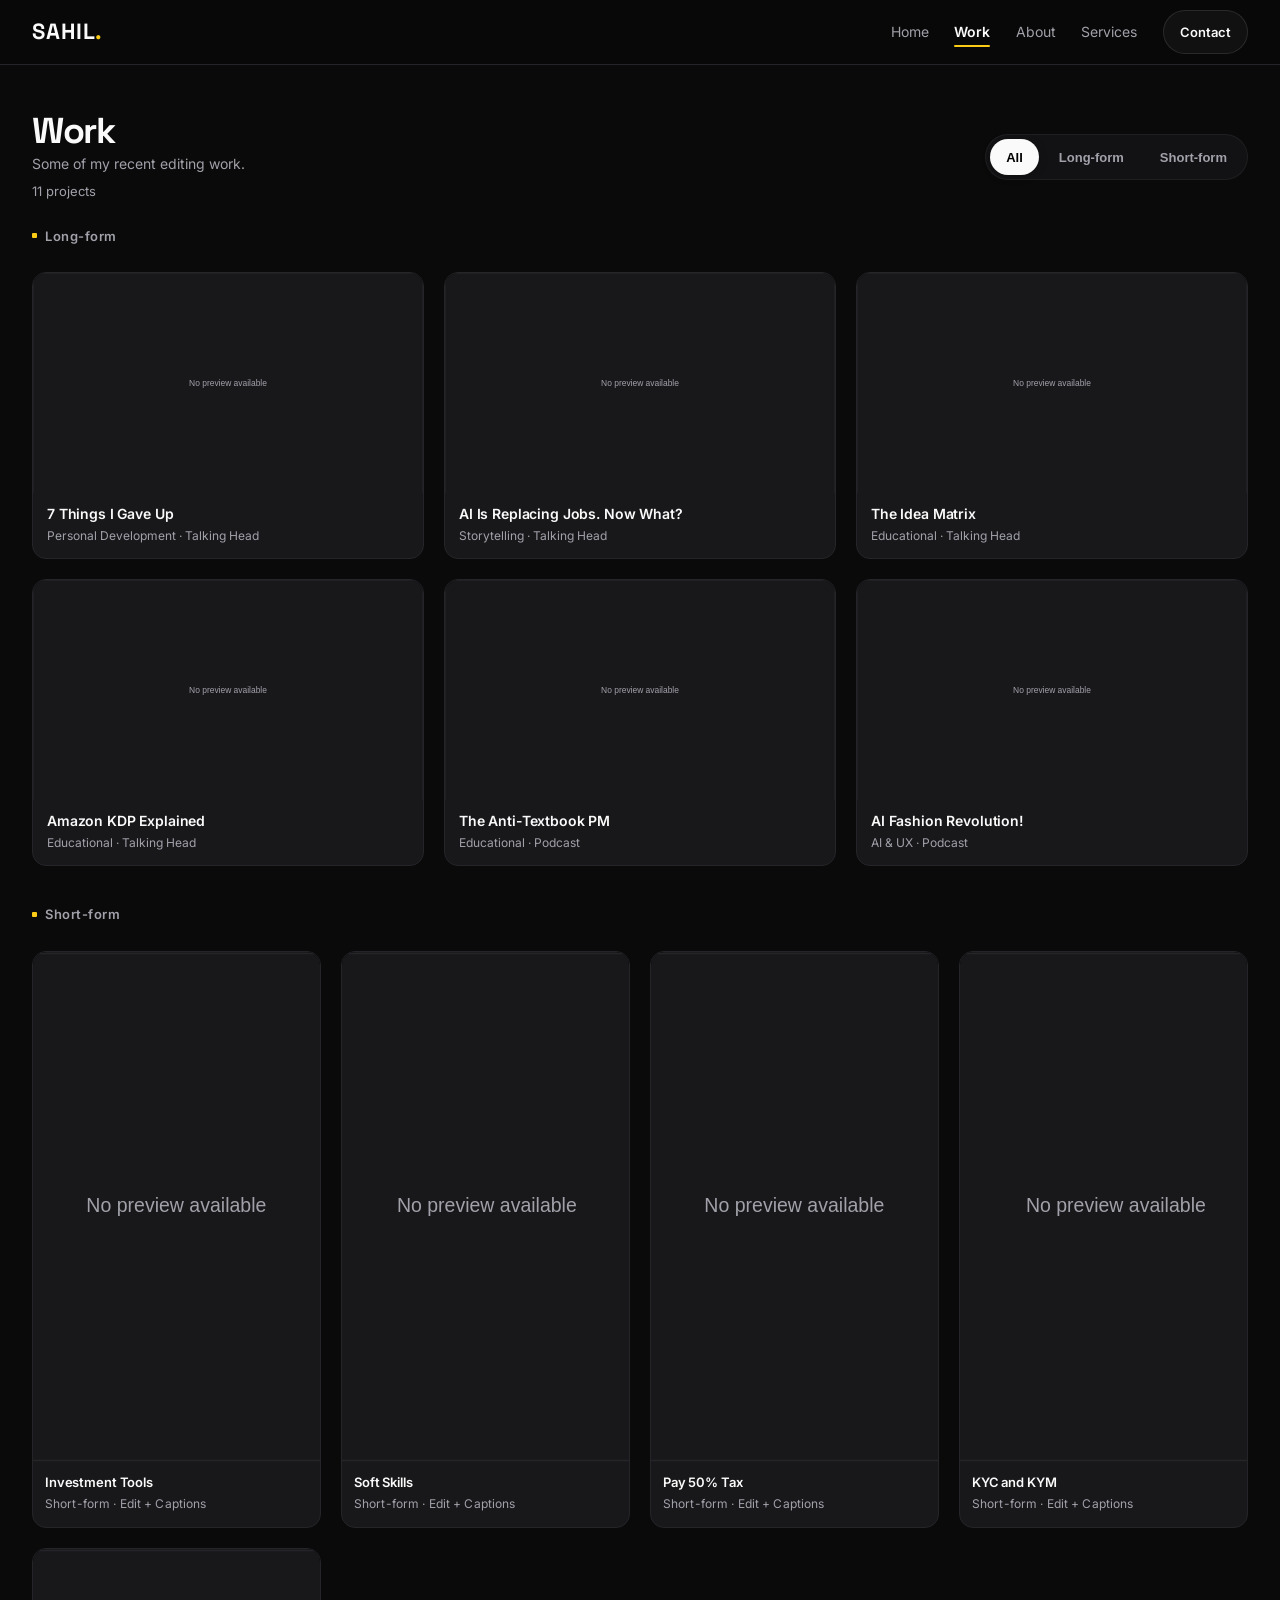
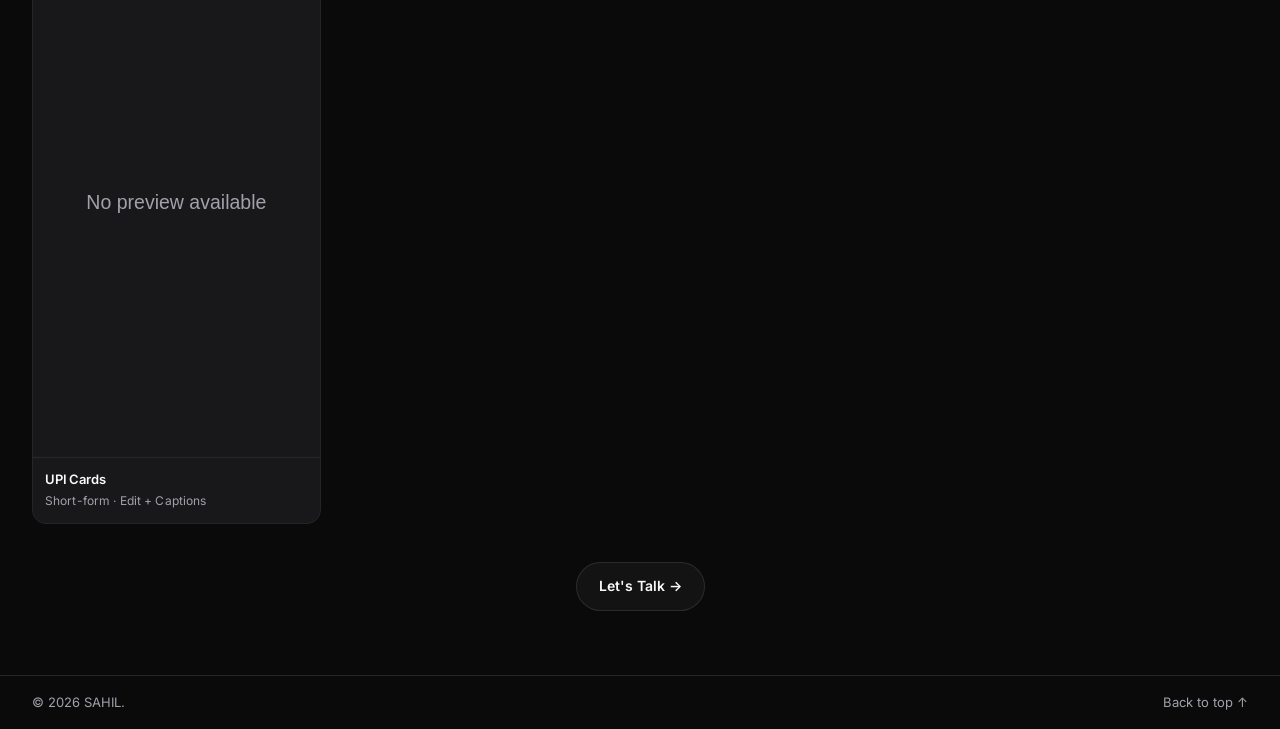
==== commit d498723f: "Work subtitle copy update" ====
--- a/work.html
+++ b/work.html
@@ -4,7 +4,7 @@
   <meta charset="UTF-8" />
   <meta name="viewport" content="width=device-width, initial-scale=1.0" />
   <title id="pageTitle">Work — Sahil — Portfolio</title>
-  <meta name="description" content="A collection of my video editing work.">
+  <meta name="description" content="Some of my recent editing work.">
   <link href="https://fonts.googleapis.com/css2?family=Inter:wght@400;500;600;700&family=Space+Grotesk:wght@500;700&display=swap" rel="stylesheet">
   <link rel="stylesheet" href="style.css" />
   <!-- MOTION UPDATE v1 — DELETE THIS BLOCK TO REVERT (rollback-safe, optional).
@@ -46,7 +46,7 @@
     <div class="section-head">
       <div class="section-head-left">
         <h2>Work</h2>
-        <p>A collection of my video editing work.</p>
+        <p>Some of my recent editing work.</p>
         <p id="workCount" style="color:#a1a1aa;font-size:13px;margin-top:4px"></p>
       </div>
       <div class="work-tabs" role="tablist" aria-label="Filter projects">
--- a/style.css
+++ b/style.css
@@ -59,7 +59,7 @@
 }
 
 /* NAV */
-.nav{position:sticky;top:0;z-index:50;background:rgba(10,10,11,.85);backdrop-filter:blur(12px);border-bottom:1px solid var(--border)}
+.nav{position:sticky;top:0;z-index:50;background:rgba(8,8,8,.88);backdrop-filter:blur(6px);border-bottom:1px solid var(--border)}
 .nav-inner{display:flex;align-items:center;justify-content:space-between;height:64px;gap:16px}
 .logo{font-family:'Space Grotesk',sans-serif;font-weight:700;font-size:22px;letter-spacing:.04em;flex-shrink:0}
 .logo span{color:var(--accent)}
@@ -76,8 +76,8 @@
 .btn{display:inline-flex;align-items:center;justify-content:center;background:var(--accent);color:#000;font-weight:600;padding:12px 22px;border-radius:999px;font-size:14px;border:none;cursor:pointer;transition:transform .18s, background .18s;white-space:nowrap;max-width:100%}
 .btn:hover{background:var(--accent-2);transform:translateY(-1px)}
 .btn:active{transform:translateY(0)}
-.btn-ghost{background:transparent;color:var(--text);border:1px solid var(--border)}
-.btn-ghost:hover{background:var(--card);color:var(--text)}
+.btn-ghost{background:rgba(255,255,255,.04);color:var(--text);border:1px solid rgba(255,255,255,.10)}
+.btn-ghost:hover{background:rgba(255,255,255,.08);color:var(--accent);transform:translateY(-1px)}
 .btn-sm{padding:8px 16px;font-size:13px}
 .btn-full{width:100%}
 
@@ -89,6 +89,7 @@
   padding-top:clamp(24px, 4vw, 44px);
   padding-bottom:clamp(20px, 3vw, 36px);
   align-items:center;
+  scroll-margin-top:72px;
 }
 .hero h1{font-family:'Space Grotesk',sans-serif;font-size:clamp(30px, 5vw, 56px);line-height:.92;letter-spacing:-.04em;margin:14px 0;overflow-wrap:break-word}
 .hero h1 span{color:var(--accent)}
@@ -107,7 +108,7 @@
 .hero-card-label span{overflow:hidden;text-overflow:ellipsis;white-space:nowrap;display:block;min-width:0}
 
 /* SECTIONS — all use .container inside for consistent padding */
-.section{padding-block:var(--section-gap)}
+.section{padding-block:var(--section-gap);scroll-margin-top:72px}
 .section-alt{background:var(--bg-alt);border-top:1px solid var(--border);border-bottom:1px solid var(--border)}
 .section-dark{background:var(--bg-dark);border-top:1px solid var(--border)}
 
@@ -116,7 +117,7 @@
 .section-head-left{display:flex;flex-direction:column;gap:6px;min-width:0}
 .section-head h2{font-family:'Space Grotesk',sans-serif;font-size:clamp(28px,3.8vw,36px);letter-spacing:-.04em;line-height:.95;overflow-wrap:break-word}
 .section-head p{color:var(--muted);font-size:14px;line-height:1.5;max-width:520px;margin:0}
-.work-tabs{display:inline-flex;align-items:center;gap:4px;background:rgba(24,24,27,.9);border:1px solid var(--border);padding:4px;border-radius:999px;flex-wrap:wrap;max-width:100%;backdrop-filter:blur(8px)}
+.work-tabs{display:inline-flex;align-items:center;gap:4px;background:rgba(24,24,27,.6);border:1px solid rgba(255,255,255,.06);padding:4px;border-radius:999px;flex-wrap:wrap;max-width:100%;backdrop-filter:none}
 .tab-btn{padding:9px 16px;border-radius:999px;border:none;background:transparent;color:var(--muted);font-size:13px;font-weight:600;letter-spacing:.01em;cursor:pointer;transition:background 220ms cubic-bezier(0.16,1,0.3,1), color 220ms, transform 220ms;white-space:nowrap;flex:0 0 auto;line-height:1}
 .tab-btn.active{background:var(--text);color:#000;box-shadow:0 2px 10px rgba(0,0,0,.2)}
 .tab-btn:hover:not(.active){color:var(--text);background:rgba(255,255,255,.06)}
@@ -161,20 +162,20 @@
 }
 /* CARD — lean, premium, strict thumbnail */
 .card{background:var(--card);border:1px solid var(--border);border-radius:14px;overflow:hidden;cursor:pointer;transition:transform 220ms cubic-bezier(0.16,1,0.3,1), border-color 220ms, box-shadow 220ms;display:flex;flex-direction:column;min-width:0;width:100%}
-.card:hover{transform:translateY(-4px);border-color:#2e2e32;box-shadow:0 16px 40px rgba(0,0,0,.32);will-change:transform}
+.card:hover{transform:translateY(-1px);border-color:rgba(255,255,255,.14);box-shadow:0 12px 28px rgba(0,0,0,.35);will-change:transform}
 .card:focus-visible{outline:2px solid var(--accent);outline-offset:2px}
 .card-media img{width:100%;height:100%;object-fit:cover;aspect-ratio:16/9;transition:transform 380ms cubic-bezier(0.16,1,0.3,1), opacity 200ms;display:block;background:#0f0f10}
-.card:hover .card-media img{transform:scale(1.03)}
+.card:hover .card-media img{transform:none}
 .card:active{transform:translateY(-1px)}
 /* CATEGORY BADGE — single system (P2.4 natural: stored Title Case verbatim, never capitalize free text — acronym-safe) */
-.badge{position:absolute;top:12px;left:12px;display:inline-flex;align-items:center;height:22px;padding:0 10px;background:rgba(0,0,0,.68);backdrop-filter:blur(8px);-webkit-backdrop-filter:blur(8px);border-radius:999px;font-size:10px;letter-spacing:.09em;text-transform:none;font-weight:700;line-height:1;max-width:68%;white-space:nowrap;overflow:hidden;text-overflow:ellipsis;border:1px solid rgba(255,255,255,.08);color:#fff}
+.badge{position:absolute;top:12px;left:12px;display:inline-flex;align-items:center;height:22px;padding:0 10px;background:rgba(0,0,0,.68);backdrop-filter:blur(6px);-webkit-backdrop-filter:blur(6px);border-radius:999px;font-size:10px;letter-spacing:.09em;text-transform:none;font-weight:700;line-height:1;max-width:68%;white-space:nowrap;overflow:hidden;text-overflow:ellipsis;border:1px solid rgba(255,255,255,.08);color:#fff}
 /* P0 badge redundancy: Short badge duplicates SHORT-FORM section/tabs — hide in short grids only; keep Talking Head (category adds scan value) */
 .grid-short .badge,#workGridShort .badge{display:none}
 /* PLAY BUTTON — P0 minimal: 44px, centered, subtle hover scale only, no glow */
-.play-badge{position:absolute;inset:0;margin:auto;width:44px;height:44px;background:rgba(255,255,255,.92);color:#000;border-radius:50%;display:grid;place-items:center;font-size:14px;opacity:0;transform:scale(1);transition:transform .15s ease, opacity .15s ease;pointer-events:none;backdrop-filter:blur(6px);-webkit-backdrop-filter:blur(6px);border:1px solid rgba(255,255,255,.9)}
-.card:hover .play-badge{transform:scale(1.06)}
-.card[data-youtube-id] .play-badge,.card[data-youtube-url] .play-badge{opacity:1}
-.card[data-youtube-id]:hover .play-badge,.card[data-youtube-url]:hover .play-badge{transform:scale(1.06)}
+.play-badge{position:absolute;inset:0;margin:auto;width:44px;height:44px;background:rgba(10,10,10,.55);color:#fff;border-radius:50%;display:grid;place-items:center;font-size:14px;opacity:0;visibility:hidden;transform:scale(1);transition:opacity 180ms ease, transform 180ms ease, background 180ms ease, color 180ms ease, border-color 180ms ease, visibility 0s;pointer-events:none;border:1px solid rgba(255,255,255,.22)}
+.card:hover .play-badge,.card:focus-visible .play-badge,.card:focus-within .play-badge{background:var(--accent);color:#000;border-color:var(--accent);opacity:1;visibility:visible;transform:scale(1.05);transition:opacity 180ms ease-out, transform 180ms ease-out, background 180ms ease-out, color 180ms ease-out, border-color 180ms ease-out, visibility 0s}
+.card[data-youtube-id] .play-badge,.card[data-youtube-url] .play-badge{opacity:0;visibility:hidden;transform:scale(1)}
+.card[data-youtube-id]:hover .play-badge,.card[data-youtube-url]:hover .play-badge,.card[data-youtube-id]:focus-visible .play-badge,.card[data-youtube-url]:focus-visible .play-badge,.card[data-youtube-id]:focus-within .play-badge,.card[data-youtube-url]:focus-within .play-badge{background:var(--accent);color:#000;border-color:var(--accent);opacity:1;visibility:visible;transform:scale(1.05);transition:opacity 180ms ease-out, transform 180ms ease-out, background 180ms ease-out, color 180ms ease-out, border-color 180ms ease-out, visibility 0s}
 /* CARD BODY — compact, intentional, unified */
 .card-body{padding:16px;flex:0 0 auto;display:flex;flex-direction:column;gap:8px;min-width:0}
 .card-body h3{font-size:14.5px;font-weight:600;line-height:1.3;margin:0;display:-webkit-box;-webkit-line-clamp:2;-webkit-box-orient:vertical;overflow:hidden;min-height:unset;overflow-wrap:break-word;letter-spacing:-.01em}
@@ -194,7 +195,7 @@
 /* SERVICES */
 .services-grid{display:grid;grid-template-columns:repeat(auto-fit, minmax(min(100%, 300px), 1fr));gap:var(--grid-gap);margin-top:20px}
 .service-card{background:var(--card);border:1px solid var(--border);border-radius:var(--radius);padding:clamp(18px, 2.5vw, 22px);display:flex;flex-direction:column;transition:border-color .2s, transform .2s;min-width:0}
-.service-card:hover{border-color:#2e2e32;transform:translateY(-2px)}
+.service-card:hover{border-color:rgba(255,255,255,.14);transform:translateY(-1px)}
 .service-card .icon{font-size:26px;margin-bottom:10px;line-height:1;color:var(--text)}
 .service-card .icon svg{width:24px;height:24px;display:block;stroke:currentColor;fill:none;stroke-width:1.5;stroke-linecap:round;stroke-linejoin:round}
 .contact-links a{display:inline-flex;align-items:center;gap:8px}
@@ -210,7 +211,7 @@
 .contact-links{margin-top:18px;display:flex;flex-direction:column;gap:10px}
 .contact-links a{color:var(--text);text-decoration:underline;text-underline-offset:4px;text-decoration-color:var(--border);word-break:break-all;overflow-wrap:break-word}
 .contact-form{background:var(--card);border:1px solid var(--border);border-radius:var(--radius);padding:clamp(16px, 2.5vw, 20px);display:flex;flex-direction:column;gap:12px;min-width:0;width:100%}
-.contact-form input,.contact-form select,.contact-form textarea{background:var(--bg);border:1px solid var(--border);color:var(--text);padding:12px 14px;border-radius:10px;font-family:inherit;font-size:14px;outline:none;width:100%;max-width:100%;min-width:0}
+.contact-form input,.contact-form select,.contact-form textarea{background:rgba(0,0,0,.35);border:1px solid rgba(255,255,255,.10);color:var(--text);padding:12px 14px;border-radius:10px;font-family:inherit;font-size:14px;outline:none;width:100%;max-width:100%;min-width:0}
 .contact-form input:focus,.contact-form select:focus,.contact-form textarea:focus{border-color:var(--accent)}
 .form-note{font-size:13px;color:var(--accent);min-height:18px;word-break:break-word}
 
@@ -220,16 +221,17 @@
 .footer-inner span{overflow-wrap:break-word}
 
 /* LIGHTBOX — cinematic, responsive, no overflow */
-.lightbox{position:fixed;inset:0;background:rgba(0,0,0,.88);backdrop-filter:blur(12px);display:none;align-items:center;justify-content:center;z-index:100;padding:var(--page-padding);opacity:0;transition:opacity 200ms ease}
-.lightbox.open{display:flex;opacity:1;animation:lightboxFade 220ms ease}
+.lightbox{position:fixed;inset:0;background:rgba(0,0,0,.78);backdrop-filter:blur(10px);-webkit-backdrop-filter:blur(10px);display:none;align-items:center;justify-content:center;z-index:100;padding:var(--page-padding);opacity:0;transition:opacity 180ms ease-out}
+.lightbox.open{display:flex;opacity:1;animation:lightboxFade 200ms ease-out}
 @keyframes lightboxFade{from{opacity:0}to{opacity:1}}
-.lightbox-content{width:min(960px, calc(100vw - 2*var(--page-padding)));aspect-ratio:16/9;background:#000;border-radius:16px;overflow:hidden;position:relative;display:flex;align-items:center;justify-content:center;max-height:min(85vh, 720px);max-width:100%;transform:scale(0.96);opacity:0;transition:transform 280ms cubic-bezier(0.16,1,0.3,1), opacity 220ms ease;box-shadow:0 24px 64px rgba(0,0,0,0.6), 0 0 0 1px rgba(255,255,255,0.06)}
-.lightbox.open .lightbox-content{transform:scale(1);opacity:1}
+.lightbox-content{width:min(960px, calc(100vw - 2*var(--page-padding)));aspect-ratio:16/9;background:#0a0a0b;border-radius:8px;border:0;overflow:hidden;position:relative;display:flex;align-items:center;justify-content:center;max-height:min(85vh, 720px);max-width:100%;box-sizing:border-box;transform:scale(0.96);opacity:0;transition:transform 160ms ease-out, opacity 160ms ease-out;box-shadow:0 24px 64px rgba(0,0,0,.55)}
+.lightbox.open .lightbox-content{transform:scale(1);opacity:1;transition:transform 200ms ease-out, opacity 200ms ease-out}
 .lightbox-content.short{aspect-ratio:9/16;max-width:min(380px, calc(100vw - 2*var(--page-padding)));width:min(380px, 90vw);max-height:85vh}
 .lightbox-content.short iframe,.lightbox-content.short img{object-fit:cover}
-.lightbox-content iframe,.lightbox-content img{width:100%;height:100%;border:none;object-fit:contain;display:block}
-.lightbox-close{position:absolute;top:12px;right:12px;width:44px;height:44px;border-radius:50%;background:rgba(255,255,255,.12);border:1px solid rgba(255,255,255,.2);color:#fff;font-size:18px;cursor:pointer;z-index:2;display:grid;place-items:center;flex-shrink:0;transition:background 150ms, transform 150ms}
-.lightbox-close:hover{background:rgba(255,255,255,.2);transform:scale(1.05)}
+.lightbox-content iframe,.lightbox-content img{width:100%;height:100%;border:none;object-fit:contain;display:block;border-radius:inherit;background:#000;box-sizing:border-box}
+.lightbox-close{position:absolute;top:12px;right:12px;width:40px;height:40px;border-radius:50%;background:rgba(10,10,11,.6);border:1px solid rgba(255,255,255,.12);color:#fff;font-size:16px;cursor:pointer;z-index:2;display:grid;place-items:center;flex-shrink:0;box-shadow:0 4px 12px rgba(0,0,0,.35);transition:background 160ms ease,border-color 160ms ease,color 160ms ease,transform 160ms ease}
+.lightbox-close:hover{background:rgba(255,255,255,.08);border-color:rgba(255,255,255,.20);color:#fff;transform:scale(1.05);filter:none}
+.video-viewer button[aria-label="Close video"]:hover{background:rgba(255,255,255,.08);border-color:rgba(255,255,255,.20);color:#fff}
 .lightbox-close:active{transform:scale(0.95)}
 
 /* RESPONSIVE — minimal, fluid-first */
@@ -267,7 +269,7 @@
   .card-body h3{font-size:14px;min-height:auto}
   .contact-grid h2{font-size:28px}
   .lightbox{padding:12px}
-  .lightbox-close{top:8px;right:8px;width:44px;height:44px;font-size:16px}
+  .lightbox-close{top:8px;right:8px;width:40px;height:40px;font-size:15px}
   .tab-btn{padding:8px 14px;font-size:12px}
   .section-head{flex-direction:column;align-items:flex-start}
 }
@@ -294,14 +296,14 @@
 .work-cta{margin-top:clamp(48px, 6vw, 72px);text-align:center}
 /* 3. Cards: thumbnail-dominant, subtle hover, premium play (no glow) */
 .card-body{padding:12px 14px;gap:4px}
-.card:hover{transform:translateY(-3px)}
-.card:hover .card-media img{transform:scale(1.025)}
+.card:hover{transform:translateY(-1px)}
+.card:hover .card-media img{transform:none}
 .play-badge{width:44px;height:44px;font-size:14px}
-.card[data-youtube-id]:hover .play-badge,.card[data-youtube-url]:hover .play-badge{transform:scale(1.06)}
+.card[data-youtube-id]:hover .play-badge,.card[data-youtube-url]:hover .play-badge{background:var(--accent);color:#000;border-color:var(--accent);opacity:1;visibility:visible;transform:scale(1.05);transition:opacity 180ms ease-out, transform 180ms ease-out, background 180ms ease-out, color 180ms ease-out, border-color 180ms ease-out, visibility 0s}
 .tab-btn:focus-visible{outline:2px solid var(--accent);outline-offset:2px}
 /* V3 focus language — same yellow ring everywhere, no layout change */
-.nav-links a:focus-visible,.mobile-menu a:focus-visible,.btn:focus-visible,.menu-btn:focus-visible,.play-btn:focus-visible,.contact-form input:focus-visible,.contact-form select:focus-visible,.contact-form textarea:focus-visible,.footer a:focus-visible,.lightbox-close:focus-visible{outline:2px solid var(--accent);outline-offset:2px}
-.contact-form label{display:block;font-size:12px;font-weight:600;letter-spacing:.04em;color:var(--muted);margin-bottom:-6px}
+.nav-links a:focus-visible,.mobile-menu a:focus-visible,.btn:focus-visible,.menu-btn:focus-visible,.play-btn:focus-visible,.footer a:focus-visible,.lightbox-close:focus-visible{outline:2px solid var(--accent);outline-offset:2px}
+.contact-form label{display:block;font-size:12px;font-weight:600;letter-spacing:.04em;color:#d4d4d8;margin-bottom:-6px}
 .form-error{font-size:12.5px;color:#f87171;min-height:16px;margin:0}
 .contact-form input[aria-invalid="true"],.contact-form select[aria-invalid="true"],.contact-form textarea[aria-invalid="true"]{border-color:#f87171}
 /* 4+5. Shorts: native 9:16 kept; tighter metadata so page doesn't bloat */
@@ -314,7 +316,7 @@
   .work-page .work-tabs{align-self:flex-start;max-width:100%}
 }
 @media(max-width:480px){
-  .play-badge{width:44px;height:44px;font-size:14px}
+  .play-badge{width:40px;height:40px;font-size:13px}
 }
 
 /* P2.1–P2.3 visual-language pass — header lock, intro/filter hierarchy, casing.
@@ -437,10 +439,12 @@
 }
 
 /* 4. COMPONENT NORMALIZATION — one form family (44px, same border/radius/focus, consistent arrow);
-      card internals consistent (long vs short distinction kept tight); badge/play/filter untouched. */
+      card internals consistent (long vs short distinction kept tight); badge/play/filter untouched.
+      Native-popup limits: select dropdown list is OS-rendered and cannot be styled to match inputs —
+      only the closed state (bg/border/radius/chevron/padding) is styled here; native select stays native, no custom menu. */
 .contact-form input,
 .contact-form select,
-.contact-form textarea{min-height:44px;background:var(--bg);border:1px solid var(--border);border-radius:10px;padding:var(--space-sm) 14px;font-family:inherit;font-size:14px}
+.contact-form textarea{min-height:44px;background:rgba(0,0,0,.35);border:1px solid rgba(255,255,255,.10);border-radius:10px;padding:var(--space-sm) 14px;font-family:inherit;font-size:14px}
 .contact-form select{appearance:none;-webkit-appearance:none;background-image:url("data:image/svg+xml,%3Csvg xmlns='http://www.w3.org/2000/svg' width='12' height='8' viewBox='0 0 12 8'%3E%3Cpath d='M1 1l5 5 5-5' stroke='%23a1a1aa' stroke-width='1.5' fill='none' stroke-linecap='round' stroke-linejoin='round'/%3E%3C/svg%3E");background-repeat:no-repeat;background-position:right 14px center;background-size:12px 8px;padding-right:36px;cursor:pointer}
 .contact-form select::-ms-expand{display:none}
 .contact-form textarea{resize:vertical}
@@ -561,12 +565,12 @@
    (img.youtube.com/vi/V2126FNQ5zo/hqdefault.jpg, top-right of card 2) — no DOM
    node (grep + bodyText scan 0 hits). DO NOT TOUCH per spec. No rule here. */
 
-/* P2.7 PLAY — 44px centered white kept; opacity .92 (was 1) → 1 hover;
-   scale 1.05 hover (was 1.06). No shadow/glow additions. */
+/* P2.7 PLAY — 44px desktop / 40px mobile, centered, rest invisible
+   → solid yellow hover (1.05, 180ms). No shadow/glow additions. */
 .play-badge{box-shadow:none;width:44px;height:44px}
-.card[data-youtube-id] .play-badge,.card[data-youtube-url] .play-badge{opacity:.92}
-.card:hover .play-badge{transform:scale(1.05)}
-.card[data-youtube-id]:hover .play-badge,.card[data-youtube-url]:hover .play-badge{opacity:1;transform:scale(1.05)}
+.card[data-youtube-id] .play-badge,.card[data-youtube-url] .play-badge{opacity:0;visibility:hidden;transform:scale(1)}
+.card:hover .play-badge{background:var(--accent);color:#000;border-color:var(--accent);opacity:1;visibility:visible;transform:scale(1.05);transition:opacity 180ms ease-out, transform 180ms ease-out, background 180ms ease-out, color 180ms ease-out, border-color 180ms ease-out, visibility 0s}
+.card[data-youtube-id]:hover .play-badge,.card[data-youtube-url]:hover .play-badge{background:var(--accent);color:#000;border-color:var(--accent);opacity:1;visibility:visible;transform:scale(1.05);transition:opacity 180ms ease-out, transform 180ms ease-out, background 180ms ease-out, color 180ms ease-out, border-color 180ms ease-out, visibility 0s}
 
 /* P2.9 CARD FOOTER — title 14.5px/600 strongest kept; meta 12px (was 12.5px)
    muted kept; padding 12px 14px + gap 4px (≈ title margin-bottom 4px) kept;
@@ -608,10 +612,10 @@
 .nav-links a.btn-ghost,
 .nav-links a.btn-header-contact,
 .nav-links a.btn.btn-ghost,
-.nav-links a.btn.btn-header-contact{color:var(--text);background:transparent;border:1px solid var(--border)}
+.nav-links a.btn.btn-header-contact{color:var(--text);background:rgba(255,255,255,.04);border:1px solid rgba(255,255,255,.10)}
 .nav-links a.btn-ghost:hover,
 .nav-links a.btn-header-contact:hover,
-.nav-links a.btn.btn-ghost:hover{background:var(--card);color:var(--text);transform:none}
+.nav-links a.btn.btn-ghost:hover{background:rgba(255,255,255,.08);color:var(--accent);transform:translateY(-1px)}
 /* 44px touch target kept (btn-sm visual padding kept, target via min-height) */
 .btn-header-contact{min-height:44px;display:inline-flex;align-items:center;justify-content:center}
 .btn{min-height:44px;letter-spacing:0}
@@ -622,10 +626,10 @@
 /* L2 ghost: Let's Talk + View All Work + work-page CTA. No size change. */
 .hero-cta .btn-ghost,
 #work > div:last-child .btn-ghost,
-.work-page .work-cta .btn-ghost{background:transparent;color:var(--text);border:1px solid var(--border)}
+.work-page .work-cta .btn-ghost{background:rgba(255,255,255,.04);color:var(--text);border:1px solid rgba(255,255,255,.10)}
 .hero-cta .btn-ghost:hover,
 #work > div:last-child .btn-ghost:hover,
-.work-page .work-cta .btn-ghost:hover{background:var(--card);color:var(--text)}
+.work-page .work-cta .btn-ghost:hover{background:rgba(255,255,255,.08);color:var(--accent);transform:translateY(-1px)}
 
 /* V2.1 HERO — structure kept; tight H1, weight contrast, H1→para 14px */
 .hero h1{line-height:.95;letter-spacing:-.035em;font-weight:700;margin-top:12px;margin-bottom:14px}
@@ -714,7 +718,7 @@
 
 /* V2.6 CONTACT — one heading kept (config), center-left, labels=meaning/examples in config */
 .contact-grid{align-items:center}
-.contact-form label{color:var(--muted)}
+.contact-form label{color:#d4d4d8}
 /* Feedback: small muted inline text, no card bg/border */
 .form-note,.form-note#formNote{color:var(--muted);font-size:12.5px;background:none;border:none;padding:0;min-height:18px}
 /* Send Message = ONLY yellow in contact section, full-width */
@@ -737,11 +741,11 @@
 #contact .contact-form label{margin-bottom:-8px}
 #contact .contact-form .btn{margin-top:0}
 #contact .contact-form .form-error{margin-top:-8px;margin-bottom:0}
-/* 1. FOCUS — single subtle accent outline, identical on input/select/textarea.
-   Translucent (not solid #facc15) so it never reads as a second yellow CTA.
-   :focus-visible kept; :focus shares the same treatment for pointer/keyboard parity. */
-#contact .contact-form input:focus,#contact .contact-form select:focus,#contact .contact-form textarea:focus{border-color:rgba(250,204,21,.45);outline:2px solid rgba(250,204,21,.45);outline-offset:2px}
-#contact .contact-form input:focus-visible,#contact .contact-form select:focus-visible,#contact .contact-form textarea:focus-visible{outline:2px solid rgba(250,204,21,.45);outline-offset:2px}
+/* 1. FOCUS — single accent outline, identical on input/select/textarea.
+   Unified to var(--accent) (yellow strictly for interaction: focus).
+   :focus-visible kept; :focus shares the same treatment for parity. */
+#contact .contact-form input:focus,#contact .contact-form select:focus,#contact .contact-form textarea:focus{border-color:var(--accent);outline:2px solid var(--accent);outline-offset:2px}
+#contact .contact-form input:focus-visible,#contact .contact-form select:focus-visible,#contact .contact-form textarea:focus-visible{outline:2px solid var(--accent);outline-offset:2px}
 /* 2. RHYTHM — label→field 8px (16 gap − 8 margin), field→next-label 16px (gap),
    last-field→CTA 16px (gap, button margin-top 0). Card padding 20-22px via clamp.
    No fixed height (height auto above). 44px min-height untouched (see §4 rule). */
@@ -751,12 +755,9 @@
   #contact .contact-form{padding:20px}
 }
 
-/* P0-C neutral focus (2026-09-11 consolidation) — form focus ring is neutral,
-   never the yellow button outline. Overrides the translucent-yellow form focus
-   above + the global V3 yellow :focus-visible (non-form elements untouched).
-   Same specificity, later in cascade = wins. */
-#contact .contact-form input:focus,#contact .contact-form select:focus,#contact .contact-form textarea:focus{border-color:rgba(255,255,255,.35);outline:2px solid rgba(255,255,255,.25);outline-offset:2px}
-#contact .contact-form input:focus-visible,#contact .contact-form select:focus-visible,#contact .contact-form textarea:focus-visible{outline:2px solid rgba(255,255,255,.25);outline-offset:2px}
+/* P0-C single-treatment note (2026-09-11) — duplicate accent block removed;
+   authoritative form focus stays at §1 above (single accent border/ring);
+   non-form yellow ring untouched. No visual change, code dedup only. */
 
 /* COMPOSITION-CONSISTENCY PASS (2026-09-11) — rhythm + Home↔Work unity, CSS only.
    Scope: Work rhythm exact, card footer unity, metadata presentation, contact
@@ -930,6 +931,15 @@
 @media(max-width:479px){
   #projectGridShort,#workGridShort{max-width:320px;margin-inline:auto}
 }
+/* MOBILE 2-COL FIX — below 480px both grids stay 2 columns (compact,
+   scannable; 16:9 thumbs hold at ~140-173px). Full selector lists mirror
+   the MASTER GRID base so class-only and id-only grids are both covered.
+   Nothing above 480px changes. */
+@media(max-width:480px){
+  .grid-long,#workGridLong,#projectGridLong{grid-template-columns:repeat(2,minmax(0,1fr));gap:12px}
+  .grid-short,#workGridShort,#projectGridShort{grid-template-columns:repeat(2,minmax(0,1fr));gap:12px}
+}
+
 /* Card dims never vw-scaled: fr width + aspect-ratio height only, fixed px internals.
    Work Long gap 20px desktop (20px spec, token 20); Short gap 20px (in 20-24 spec). */
 .card{width:100%;min-width:0;overflow:hidden;border-radius:14px;border:1px solid var(--border)}
@@ -960,19 +970,19 @@
 .hero-desc,.about-text p,.service-card p,.contact-grid p{letter-spacing:0}
 .card-body p{letter-spacing:0}
 
-/* 4. CARD BODY — one shared renderer (all cards): top 12 / gap 8 / bottom 14,
+/* 4. CARD BODY — one shared renderer (all cards): top 12 / gap 4 / bottom 14,
    no 2-line reserve (reserve caused title→meta bloat), short keeps narrower
    shell + smaller type, same vertical rhythm. Hover unchanged. */
-.card-body{padding:12px 14px 14px;gap:8px}
-.grid-short .card-body{padding:12px 12px 14px;gap:8px}
-.card-body h3{font-size:14px;font-weight:600;line-height:1.35;margin:0;display:-webkit-box;-webkit-line-clamp:2;-webkit-box-orient:vertical;overflow:hidden;min-height:0;overflow-wrap:break-word}
+.card-body{padding:12px 14px 14px;gap:4px}
+.grid-short .card-body{padding:12px 12px 14px;gap:4px}
+.card-body h3{font-size:14px;font-weight:600;line-height:1.35;margin:0;display:block;white-space:nowrap;overflow:hidden;text-overflow:ellipsis;min-height:0}
 .grid-short .card-body h3,#workGridShort .card-body h3{font-size:13px;line-height:1.35;min-height:0}
 .card-body p{font-size:12px;color:var(--muted);line-height:1.4;white-space:nowrap;overflow:hidden;text-overflow:ellipsis;margin:0}
 .grid-short .card-body p{font-size:11px}
 .play-badge{width:44px;height:44px;font-size:14px;box-shadow:none}
-.card:hover{transform:translateY(-4px);border-color:rgba(250,204,21,.28);box-shadow:0 12px 28px rgba(0,0,0,.35)}
-.card:hover .card-media img{transform:scale(1.02)}
-.card:hover .play-badge{transform:scale(1.05)}
+.card:hover{transform:translateY(-1px);border-color:rgba(255,255,255,.14);box-shadow:0 12px 28px rgba(0,0,0,.35)}
+.card:hover .card-media img{transform:none}
+.card:hover .play-badge{background:var(--accent);color:#000;border-color:var(--accent);opacity:1;visibility:visible;transform:scale(1.05);transition:opacity 180ms ease-out, transform 180ms ease-out, background 180ms ease-out, color 180ms ease-out, border-color 180ms ease-out, visibility 0s}
 /* play stays 44px ≤640px (L-02 lock, centered, no glow/animation) */
 
 /* 5. CONTACT — left balanced via tops (start, no fixed heights, no artificial
@@ -1045,12 +1055,13 @@
    (direct-hover split N/A). This block adds ONLY the missing pieces, one small
    block, easy to revert. No glow/gradients/yellow fills (hover shadow is flat black, subtle). */
 .card-body h3,.service-card h3{transition:color 180ms ease}
-.card:hover .card-body h3,.service-card:hover h3{color:#fff}
-.btn-ghost:hover{border-color:rgba(255,255,255,.16)}
+.card:hover .card-body h3{color:#fff}
+.service-card:hover h3{color:var(--accent)}
+.btn-ghost:hover{border-color:var(--accent)}
 .contact-links a{transition:color 180ms ease,text-decoration-color 180ms ease}
 .contact-links a:hover{text-decoration-color:var(--accent)}
 .footer a{transition:color 180ms ease}
-.footer a:hover{color:var(--text)}
+.footer a:hover{color:var(--accent)}
 @media (hover:none){
   .card:hover{transform:none;box-shadow:none}
   .card:hover .card-media img{transform:none}
@@ -1085,46 +1096,47 @@
 /* ---- project cards: restrained lift, scoped to hovered card only ---- */
 .card{transition:transform .26s var(--ease-out),border-color .26s ease,box-shadow .26s ease}
 .card .card-media img{transition:transform .28s var(--ease-out)}
-.play-badge{transition:transform .25s var(--ease-out),opacity .25s ease,box-shadow .25s ease;z-index:2}
+.play-badge{transition:opacity 180ms ease, transform 180ms ease, background 180ms ease, color 180ms ease, border-color 180ms ease, visibility 0s;z-index:2}
 @media (hover:hover) and (pointer:fine){
-  .card:hover{transform:translateY(-4px) scale(1.01);border-color:rgba(250,204,21,.28);box-shadow:0 12px 28px rgba(0,0,0,.35),0 0 20px rgba(250,204,21,.06)}
-  .card:hover .card-media img{transform:scale(1.03)}
-  .card:hover .play-badge{transform:scale(1.06);box-shadow:0 4px 14px rgba(0,0,0,.4)}
-  .card:hover .card-media:hover .play-badge{transform:scale(1.08)}
+  .card:hover{transform:translateY(-1px);border-color:rgba(255,255,255,.14);box-shadow:0 12px 28px rgba(0,0,0,.35)}
+  .card:hover .card-media img{transform:none}
+  .card:hover .play-badge,.card:focus-visible .play-badge,.card:focus .play-badge,.card:focus-within .play-badge{background:var(--accent);color:#000;border-color:var(--accent);opacity:1;visibility:visible;transform:scale(1.05);transition:opacity 180ms ease-out, transform 180ms ease-out, background 180ms ease-out, color 180ms ease-out, border-color 180ms ease-out, visibility 0s}
+  .card:hover .card-media:hover .play-badge{background:var(--accent);color:#000;border-color:var(--accent);opacity:1;visibility:visible;transform:scale(1.05);transition:opacity 180ms ease-out, transform 180ms ease-out, background 180ms ease-out, color 180ms ease-out, border-color 180ms ease-out, visibility 0s}
 }
 
 /* ---- buttons: one CTA language ---- */
 .btn{transition:transform .25s var(--ease-out),background .25s ease,box-shadow .25s ease,border-color .25s ease,color .25s ease}
 @media (hover:hover) and (pointer:fine){
-  .btn:hover{transform:translateY(-2px);box-shadow:0 10px 28px rgba(0,0,0,.45);filter:brightness(1.05)}
+  .btn:hover{transform:translateY(-1px);box-shadow:0 10px 28px rgba(0,0,0,.45);filter:brightness(1.05)}
 }
 
 /* ---- nav: accent underline indicator (not on button-style links) ---- */
 .nav-links a{position:relative;transition:color .2s ease}
-.nav-links a::after{content:"";position:absolute;left:0;right:0;bottom:-4px;height:2px;border-radius:2px;background:var(--accent);transform:scaleX(0);transform-origin:left}
+.nav-links a::after{content:"";position:absolute;left:0;right:0;bottom:-4px;height:2px;border-radius:2px;background:var(--accent);transform:scaleX(0);transform-origin:left;opacity:0;transition:transform 200ms ease-out,opacity 200ms ease-out}
+.nav-links a.active::after,.nav-links a[aria-current="page"]::after{transform:scaleX(1);opacity:1}
 @media (hover:hover) and (pointer:fine){
-  .nav-links a:hover::after,.nav-links a.active::after,.nav-links a[aria-current="page"]::after{transform:scaleX(1)}
+  .nav-links a:hover::after{transform:scaleX(1);opacity:.45}
 }
 .nav-links a.btn::after{content:none}
 
 /* ---- services: quiet lift + icon response ---- */
 .service-card{transition:transform .3s var(--ease-out),border-color .3s ease,box-shadow .3s ease}
-.service-card .icon{transition:transform .3s var(--ease-out)}
+.service-card .icon{transition:transform .3s var(--ease-out),color .3s ease}
 @media (hover:hover) and (pointer:fine){
-  .service-card:hover{transform:translateY(-5px);border-color:rgba(255,255,255,.14);box-shadow:0 18px 44px rgba(0,0,0,.42)}
-  .service-card:hover .icon{transform:translateY(-2px) scale(1.06)}
+  .service-card:hover{transform:translateY(-1px);border-color:rgba(255,255,255,.14);box-shadow:0 12px 28px rgba(0,0,0,.35)}
+  .service-card:hover .icon{transform:none;color:var(--accent)}
 }
 
 /* ---- about image: clipped zoom + border response ---- */
 .about-img img{transition:transform .35s var(--ease-out)}
 @media (hover:hover) and (pointer:fine){
-  .about-img:hover img{transform:scale(1.03)}
+  .about-img:hover img{transform:scale(1.01)}
   .about-img:hover{border-color:rgba(255,255,255,.14)}
 }
 
 /* ---- links/contact/stats: restrained color transitions ---- */
 .contact-links a,.footer a{transition:color .2s ease}
-.contact-links a:hover,.footer a:hover{color:var(--text)}
+.contact-links a:hover,.footer a:hover{color:var(--accent)}
 .stats>div strong{transition:color .25s ease}
 @media (hover:hover) and (pointer:fine){
   .stats>div:hover strong{color:#fff}
@@ -1175,7 +1187,22 @@
   .card:hover .card-media img{transform:none}
   .about-img:hover img{transform:none}
   .service-card:hover .icon{transform:none}
-  .card:hover .play-badge{transform:none;box-shadow:none;filter:none}
-  .card[data-youtube-id]:hover .play-badge,.card[data-youtube-url]:hover .play-badge{transform:none;box-shadow:none;filter:none}
+  .card:hover .play-badge,.card[data-youtube-id] .play-badge,.card[data-youtube-url] .play-badge,.card .play-badge{opacity:.7;visibility:visible;transform:scale(1);box-shadow:none;filter:none;background:rgba(10,10,10,.55);color:#fff;border-color:rgba(255,255,255,.22)}
+  .card[data-youtube-id]:hover .play-badge,.card[data-youtube-url]:hover .play-badge{transform:none;box-shadow:none;filter:none;background:rgba(10,10,10,.55);color:#fff;border-color:rgba(255,255,255,.22);opacity:.7;visibility:visible}
   .card-media::after,.card:hover .card-media::after{opacity:0}
 }
+
+/* MEDIA V2 — one reusable glass treatment (play control + player close).
+   Dark translucent disc + hairline border + soft shadow + white glyph:
+   reads on bright and dark thumbs, image stays dominant. Near-zero blur:
+   translucency alone (no functionality depends on blur). Size/motion/
+   visibility/focus rules untouched (44px desktop / 40px mobile, hover
+   1.05 dark + yellow icon + subtle yellow edge, card keyboard path). Player radius 8px. */
+.play-badge{background:rgba(10,10,10,.55);border:1px solid rgba(255,255,255,.22);box-shadow:none;color:#fff}
+.lightbox-close{-webkit-backdrop-filter:none;backdrop-filter:none}
+.lightbox-content{border-radius:8px}
+/* VISUALREFINEMENT spinner hook (explicit exception to no-spinner rule):
+   small neutral centered spinner in .video-stage only, no panels/overlays.
+   Hidden on existing iframe load path (VIDEO_READY once). Reduced-motion
+   already instant via global *{animation:none} override. */
+@keyframes videoSpin{to{transform:rotate(360deg)}}
--- a/motion.css
+++ b/motion.css
@@ -90,10 +90,10 @@
   transition-duration: var(--motion-standard); /* 260ms ∈ 200-300 */
 }
 
-/* ---- Nav underline: scaleX 180-220ms, center origin ---- */
+/* ---- Nav underline: scaleX+opacity 180-220ms, left origin (matches base) ---- */
 html.motion-enabled .nav-links a::after{
-  transform-origin: center;
-  transition: transform var(--motion-small) var(--motion-ease); /* 200ms */
+  transform-origin: left;
+  transition: transform var(--motion-small) var(--motion-ease), opacity var(--motion-small) var(--motion-ease); /* 200ms */
 }
 
 /* ---- Hero sequence: heading 0 / desc 60 / buttons 120 / stats 180ms ----
@@ -182,14 +182,14 @@
   transform: none;
   filter: none;
 }
-/* Hover scale normalized to 1.04 only (base 1.05-1.06 reverts on removal).
-   Gated to fine pointers so touch never sticks. Load has no img scale. */
+/* Hover scale 1.05 (VISUALREFINEMENT: subtle-at-rest .25 → solid yellow
+   hover 1.05, 180ms). Gated to fine pointers so touch never sticks. */
 @media (hover: hover) and (pointer: fine){
   html.motion-enabled .card:hover .play-badge{
-    transform: scale(1.04);
+    transform: scale(1.05);
   }
   html.motion-enabled .card:hover .card-media img{
-    transform: scale(1.04);
+    transform: none;
   }
 }
 
